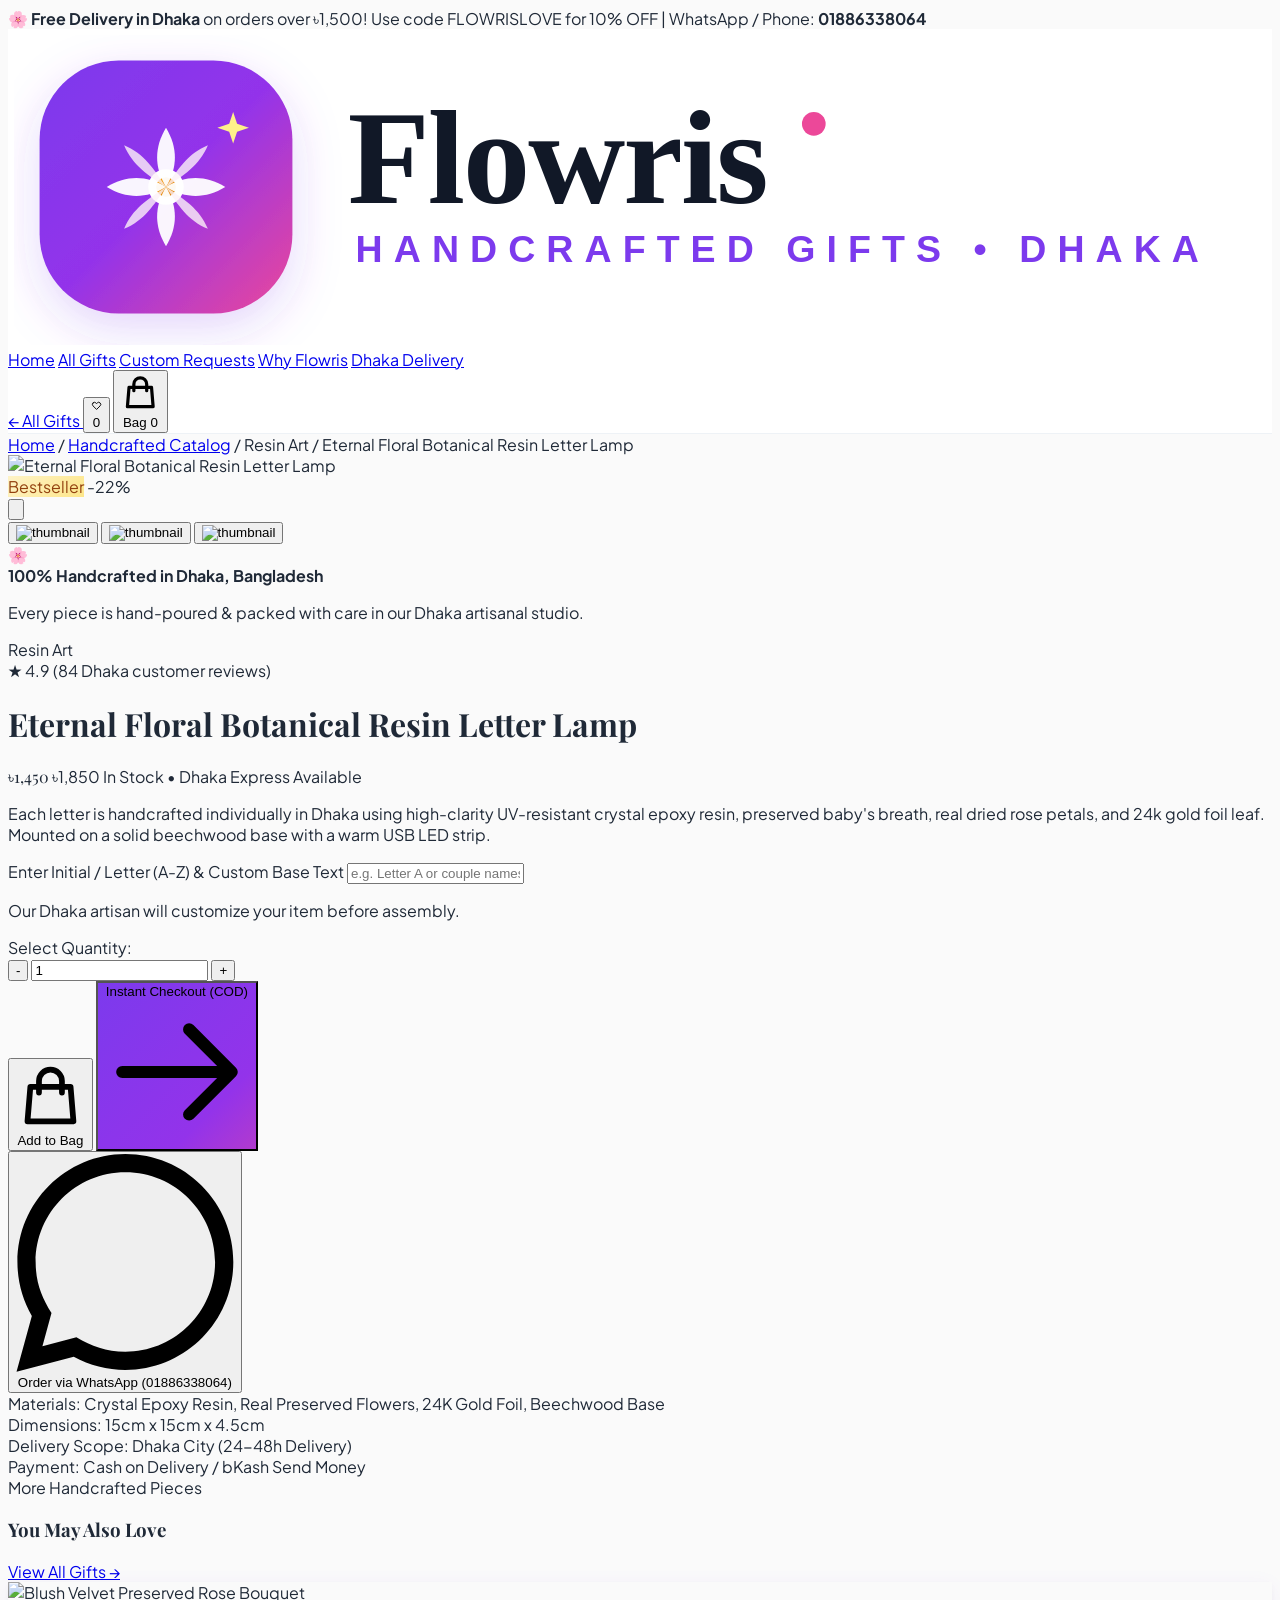
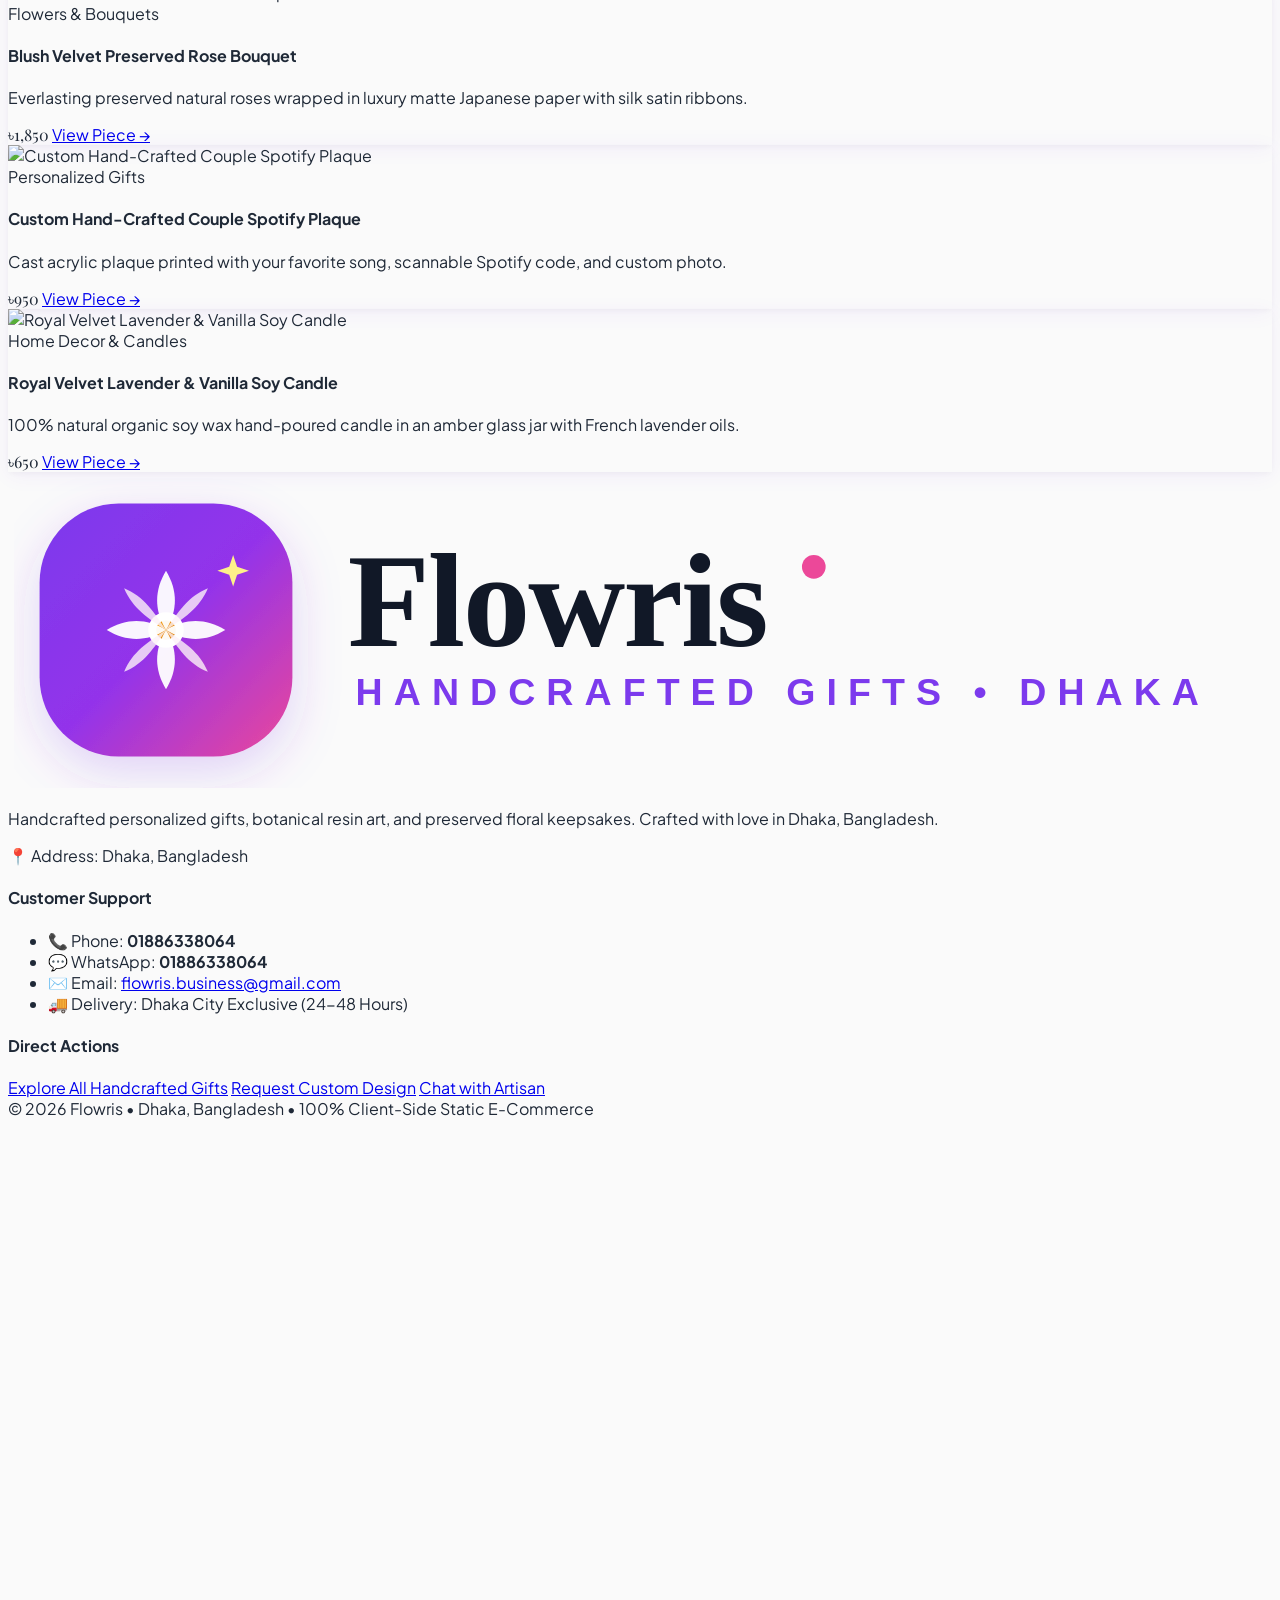
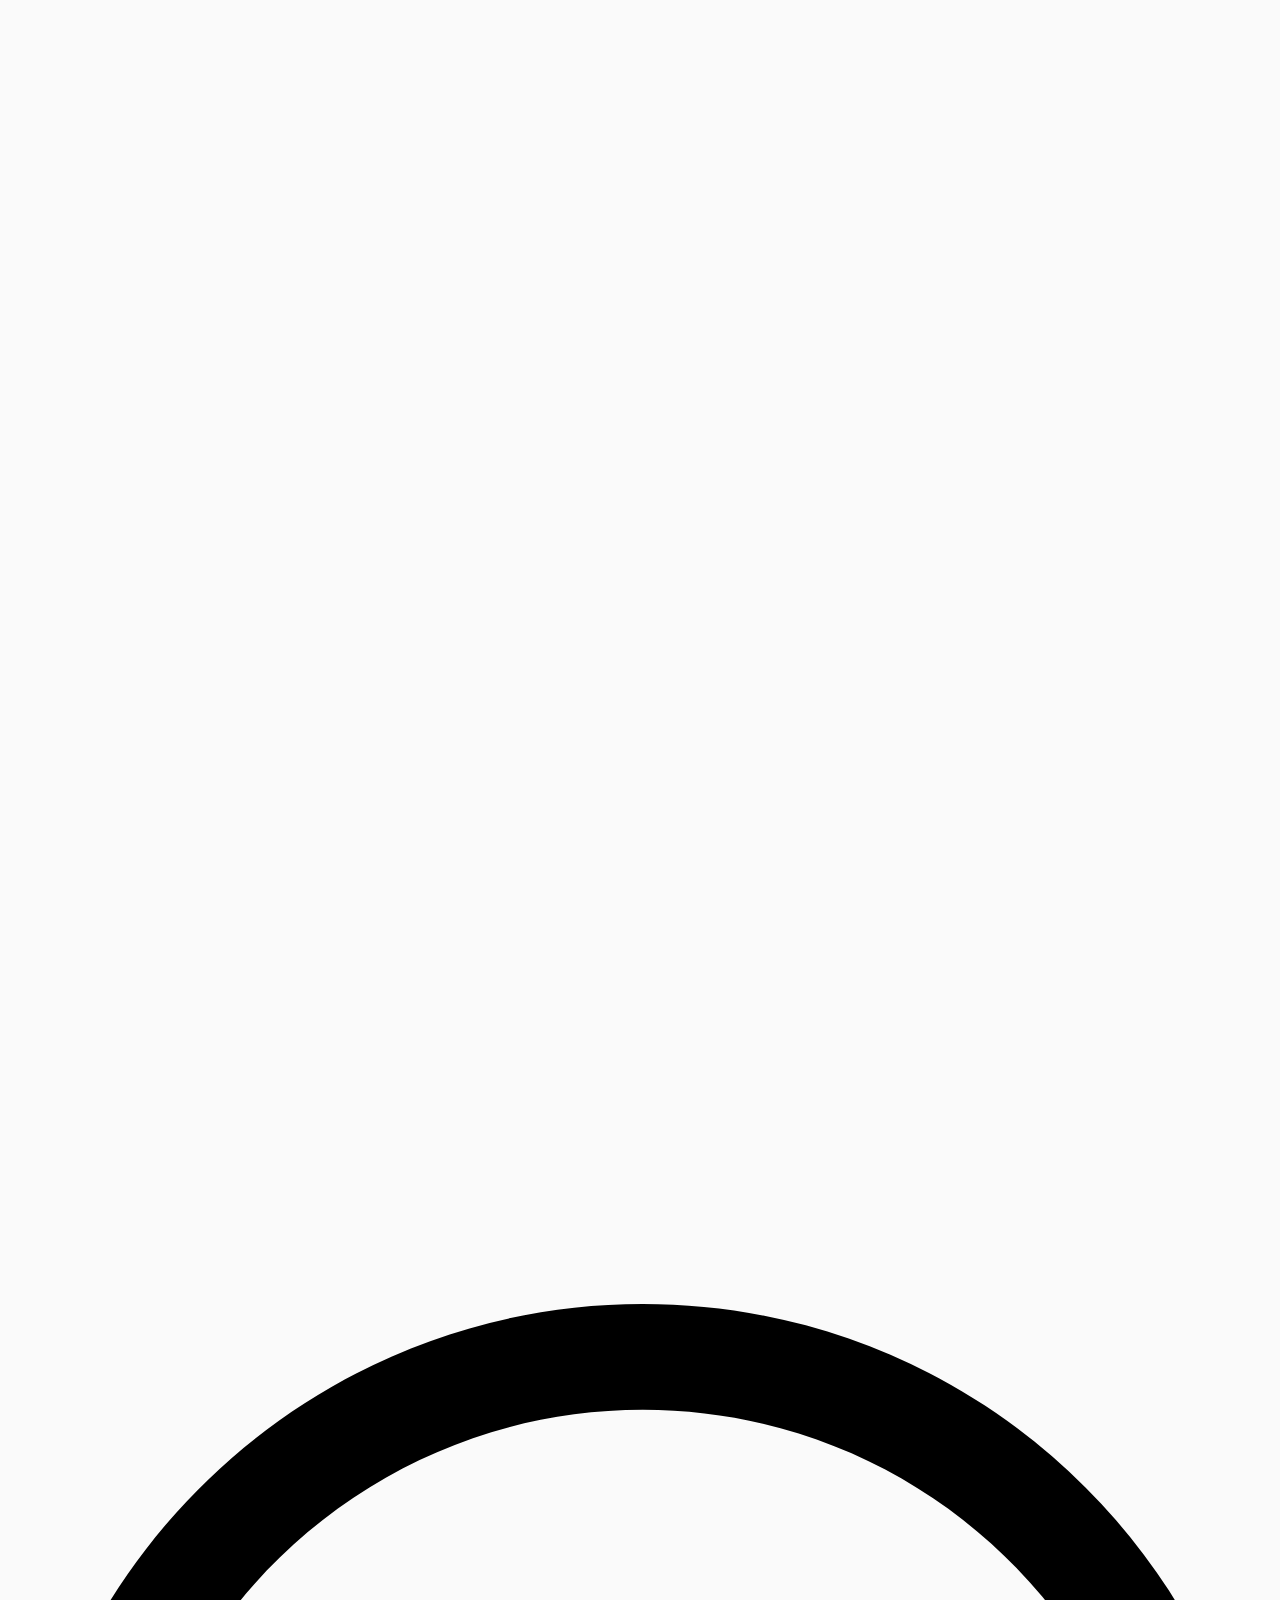
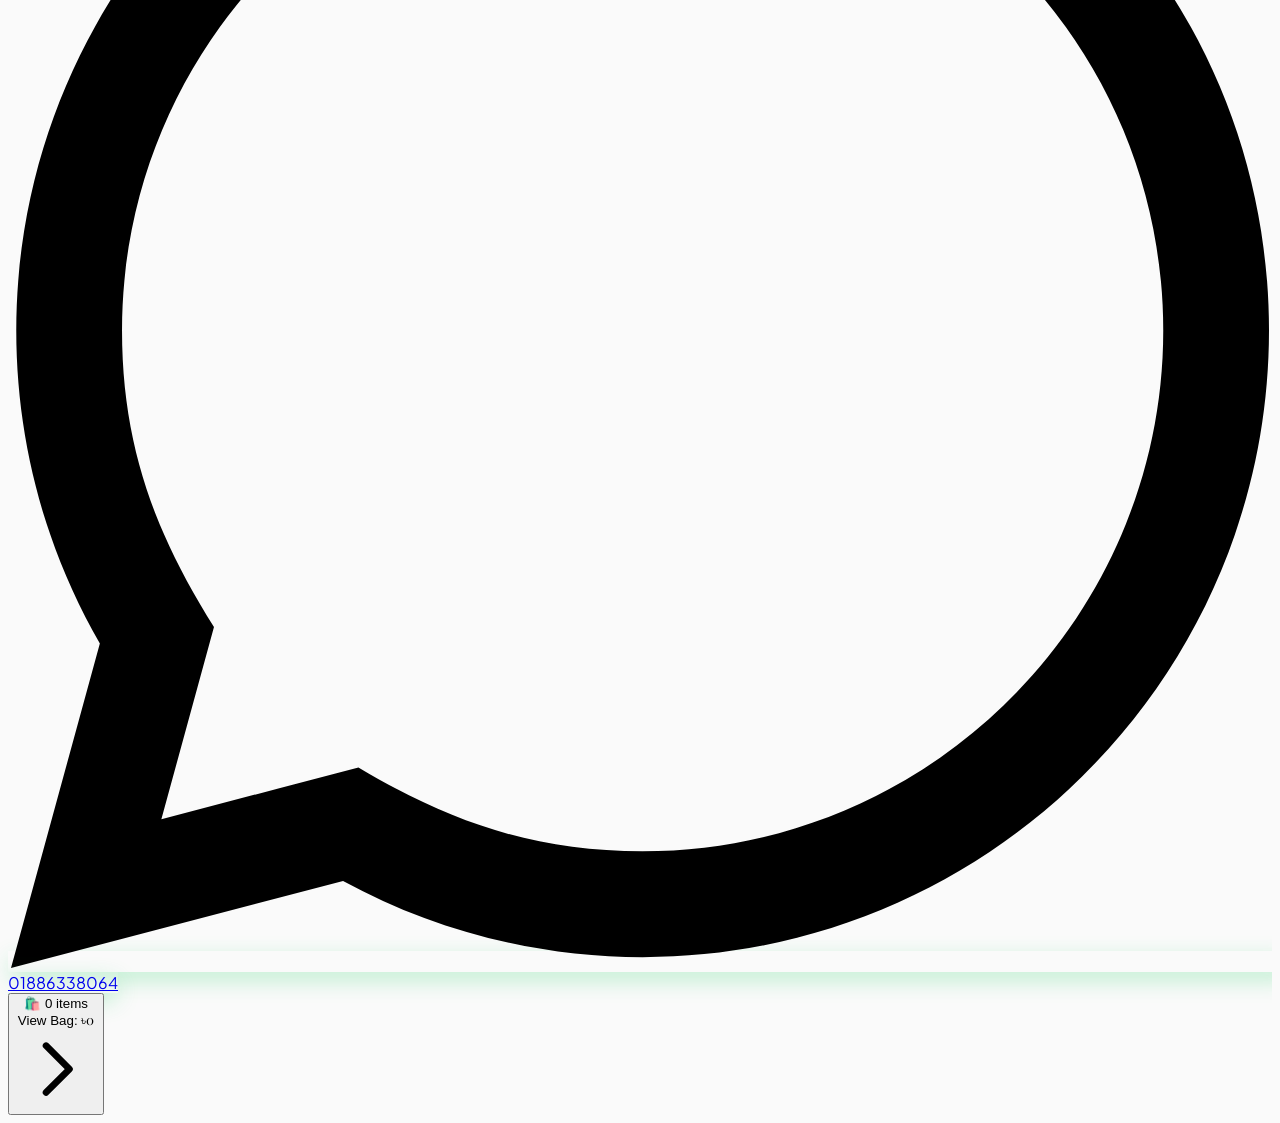
==== product.html @ 929517e8 "Update Flowris: Fix cart drawer, add dedicated product.html, add SVG logo, scope to Dhaka, update co" ====
<!DOCTYPE html>
<html lang="en">
<head>
  <meta charset="UTF-8" />
  <meta name="viewport" content="width=device-width, initial-scale=1.0" />
  <title id="meta-page-title">Handcrafted Gift | Flowris Dhaka</title>
  <meta name="description" id="meta-page-description" content="Shop premium handcrafted botanical resin art, preserved roses, and personalized gifts in Dhaka, Bangladesh." />
  
  <!-- Open Graph / Facebook Sharing Meta -->
  <meta property="og:type" content="product" />
  <meta property="og:title" id="og-title" content="Handcrafted Gift | Flowris Dhaka" />
  <meta property="og:description" id="og-description" content="Handmade with eternal love in Dhaka, Bangladesh. Fast 24-48h delivery." />
  <meta property="og:image" id="og-image" content="https://images.unsplash.com/photo-1513519245088-0e12902e5a38?auto=format&fit=crop&w=1200&q=80" />
  <meta name="theme-color" content="#7C3AED" />

  <!-- Favicon -->
  <link rel="icon" type="image/svg+xml" href="images/flowris-icon.svg" />

  <!-- Google Fonts -->
  <link rel="preconnect" href="https://fonts.googleapis.com">
  <link rel="preconnect" href="https://fonts.gstatic.com" crossorigin>
  <link href="https://fonts.googleapis.com/css2?family=Playfair+Display:ital,wght@0,500;0,600;0,700;1,400;1,600&family=Plus+Jakarta+Sans:wght@300;400;500;600;700;800&family=Inter:wght@400;500;600;700&display=swap" rel="stylesheet">

  <!-- Tailwind CSS CDN -->
  <script src="https://cdn.tailwindcss.com"></script>
  <script>
    tailwind.config = {
      darkMode: 'class',
      theme: {
        extend: {
          colors: {
            brand: {
              50: '#F5F3FF',
              100: '#EDE9FE',
              200: '#DDD6FE',
              300: '#C4B5FD',
              400: '#A78BFA',
              500: '#8B5CF6',
              600: '#7C3AED',
              700: '#6D28D9',
              800: '#5B21B6',
              900: '#4C1D95',
            },
            rosebud: {
              50: '#FDF2F8',
              100: '#FCE7F3',
              200: '#FBCFE8',
              300: '#F9A8D4',
              400: '#F472B6',
              500: '#EC4899',
              600: '#DB2777',
              700: '#BE185D',
            }
          },
          fontFamily: {
            sans: ['"Plus Jakarta Sans"', 'Inter', 'sans-serif'],
            serif: ['"Playfair Display"', 'Georgia', 'serif'],
          }
        }
      }
    }
  </script>

  <!-- Custom CSS -->
  <link rel="stylesheet" href="css/styles.css" />
</head>
<body class="bg-[#FAFAFA] text-gray-800 antialiased selection:bg-purple-100 selection:text-purple-900">

  <!-- ==========================================
       TOP ANNOUNCEMENT BAR
  =========================================== -->
  <aside aria-label="Announcement" class="bg-gradient-to-r from-purple-950 via-brand-700 to-rosebud-600 text-white text-[11px] sm:text-xs py-2 px-4 text-center font-medium tracking-wide flex items-center justify-center gap-2 relative z-50">
    <span class="inline-block animate-soft-pulse">🌸</span>
    <span>
      <strong>Free Delivery in Dhaka</strong> on orders over ৳1,500! Use code <span class="bg-white/20 px-2 py-0.5 rounded font-mono font-bold">FLOWRISLOVE</span> for 10% OFF
    </span>
    <span class="hidden sm:inline text-purple-200">|</span>
    <span class="hidden sm:inline text-purple-100">
      WhatsApp / Phone: <strong>01886338064</strong>
    </span>
  </aside>

  <!-- ==========================================
       STICKY NAVIGATION HEADER
  =========================================== -->
  <header class="sticky top-0 z-40 glass-nav transition-all duration-300">
    <div class="max-w-7xl mx-auto px-4 sm:px-6 lg:px-8">
      <div class="flex items-center justify-between h-20">
        
        <!-- Logo -->
        <a href="index.html" class="flex items-center gap-3 group focus-visible:ring-2 focus-visible:ring-purple-600 rounded-2xl p-1">
          <img src="images/flowris-logo.svg" alt="Flowris Logo" class="h-10 sm:h-12 w-auto object-contain transition-transform group-hover:scale-102" />
        </a>

        <!-- Navigation Links -->
        <nav class="hidden md:flex items-center gap-8 text-sm font-medium text-gray-600">
          <a href="index.html" class="hover:text-purple-600 transition-colors focus-visible:ring-2 focus-visible:ring-purple-600 rounded-lg px-2 py-1">Home</a>
          <a href="index.html#shop" class="text-purple-700 font-semibold hover:text-purple-600 transition-colors focus-visible:ring-2 focus-visible:ring-purple-600 rounded-lg px-2 py-1">All Gifts</a>
          <a href="index.html#custom-order" class="hover:text-purple-600 transition-colors focus-visible:ring-2 focus-visible:ring-purple-600 rounded-lg px-2 py-1">Custom Requests</a>
          <a href="index.html#why-us" class="hover:text-purple-600 transition-colors focus-visible:ring-2 focus-visible:ring-purple-600 rounded-lg px-2 py-1">Why Flowris</a>
          <a href="index.html#faq" class="hover:text-purple-600 transition-colors focus-visible:ring-2 focus-visible:ring-purple-600 rounded-lg px-2 py-1">Dhaka Delivery</a>
        </nav>

        <!-- Right Action Icons -->
        <div class="flex items-center gap-2 sm:gap-3">
          
          <!-- Back to Storefront Link -->
          <a 
            href="index.html#shop" 
            class="hidden sm:inline-flex items-center gap-1.5 text-xs font-semibold text-purple-700 bg-purple-50 hover:bg-purple-100 px-3.5 py-2 rounded-full transition-all focus-visible:ring-2 focus-visible:ring-purple-600"
          >
            <span>← All Gifts</span>
          </a>

          <!-- Wishlist Trigger -->
          <button 
            type="button" 
            onclick="openWishlistDrawer()"
            class="relative p-2.5 rounded-full text-gray-500 hover:text-rosebud-600 hover:bg-pink-50 transition-colors focus-visible:ring-2 focus-visible:ring-pink-500"
            title="View Wishlist"
            aria-label="View Wishlist"
          >
            <svg class="w-5 h-5" fill="none" viewBox="0 0 24 24" stroke="currentColor" stroke-width="2">
              <path stroke-linecap="round" stroke-linejoin="round" d="M4.318 6.318a4.5 4.5 0 000 6.364L12 20.364l7.682-7.682a4.5 4.5 0 00-6.364-6.364L12 7.636l-1.318-1.318a4.5 4.5 0 00-6.364 0z" />
            </svg>
            <span class="wishlist-badge-count hidden absolute top-0.5 right-0.5 w-4 h-4 rounded-full bg-rosebud-500 text-white text-[10px] font-bold flex items-center justify-center shadow">
              0
            </span>
          </button>

          <!-- Shopping Cart Trigger -->
          <button 
            type="button" 
            onclick="openCartDrawer()"
            class="relative flex items-center gap-2 px-3.5 py-2 rounded-full bg-purple-600 hover:bg-purple-700 text-white font-semibold text-xs transition-all shadow-md active:scale-95 focus-visible:ring-2 focus-visible:ring-purple-600"
            aria-label="View Shopping Bag"
          >
            <svg class="w-4 h-4 text-white" fill="none" viewBox="0 0 24 24" stroke="currentColor" stroke-width="2">
              <path stroke-linecap="round" stroke-linejoin="round" d="M16 11V7a4 4 0 00-8 0v4M5 9h14l1 12H4L5 9z" />
            </svg>
            <span>Bag</span>
            <span class="cart-badge-count hidden px-1.5 py-0.2 rounded-full bg-white text-purple-900 text-[10px] font-bold">
              0
            </span>
          </button>

        </div>
      </div>
    </div>
  </header>

  <!-- ==========================================
       MAIN PRODUCT CONTENT
  =========================================== -->
  <main class="max-w-7xl mx-auto px-4 sm:px-6 lg:px-8 py-8 sm:py-12">
    
    <!-- Breadcrumb Bar -->
    <nav class="flex items-center gap-2 text-xs text-gray-500 mb-8 overflow-x-auto whitespace-nowrap pb-2">
      <a href="index.html" class="hover:text-purple-600 transition-colors">Home</a>
      <span>/</span>
      <a href="index.html#shop" class="hover:text-purple-600 transition-colors">Handcrafted Catalog</a>
      <span>/</span>
      <span id="breadcrumb-category" class="text-purple-700 font-medium">Category</span>
      <span>/</span>
      <span id="breadcrumb-title" class="text-gray-900 font-semibold truncate max-w-xs">Product</span>
    </nav>

    <!-- Product Showcase Grid (2 Columns) -->
    <div class="grid grid-cols-1 lg:grid-cols-12 gap-10 lg:gap-14 items-start">
      
      <!-- Left Column: Gallery -->
      <div class="lg:col-span-6 space-y-4">
        
        <!-- Main Large Image Container -->
        <div class="relative w-full pt-[96%] rounded-3xl overflow-hidden bg-white shadow-lg border border-purple-100 group">
          <img 
            id="product-page-main-img" 
            src="" 
            alt="Handcrafted Gift" 
            class="absolute inset-0 w-full h-full object-cover object-center transition-transform duration-500 group-hover:scale-104 cursor-zoom-in"
            onclick="window.open(this.src, '_blank')"
          />

          <!-- Badges -->
          <div class="absolute top-4 left-4 flex flex-col gap-2 z-10 pointer-events-none">
            <span id="product-page-badge" class="px-3 py-1 rounded-full text-xs font-bold tracking-wide shadow-sm badge-bestseller">
              Bestseller
            </span>
            <span id="product-page-discount" class="px-2.5 py-1 rounded-full text-[11px] font-bold bg-rose-500 text-white shadow-sm">
              22% OFF
            </span>
          </div>

          <!-- Wishlist Toggle -->
          <button 
            type="button" 
            id="product-page-wishlist-btn"
            class="absolute top-4 right-4 w-10 h-10 rounded-full bg-white/95 backdrop-blur-md shadow-md flex items-center justify-center text-gray-400 hover:text-rose-500 transition-all z-10 focus-visible:ring-2 focus-visible:ring-rose-500"
            title="Save to Wishlist"
          >
            <svg class="w-5 h-5 fill-none stroke-current" viewBox="0 0 24 24" stroke-width="2">
              <path stroke-linecap="round" stroke-linejoin="round" d="M4.318 6.318a4.5 4.5 0 000 6.364L12 20.364l7.682-7.682a4.5 4.5 0 00-6.364-6.364L12 7.636l-1.318-1.318a4.5 4.5 0 00-6.364 0z" />
            </svg>
          </button>
        </div>

        <!-- Thumbnails Row -->
        <div id="product-page-thumbnails" class="flex gap-3 justify-center sm:justify-start overflow-x-auto pb-2"></div>

        <!-- Dhaka Studio Guarantee Tagline -->
        <div class="bg-purple-50/70 rounded-2xl p-4 border border-purple-100 flex items-center gap-3 text-xs text-purple-900">
          <span class="text-xl">🌸</span>
          <div>
            <strong>100% Handcrafted in Dhaka, Bangladesh</strong>
            <p class="text-gray-500 text-[11px] mt-0.5">Every piece is hand-poured & packed with care in our Dhaka artisanal studio.</p>
          </div>
        </div>

      </div>

      <!-- Right Column: Product Details & Actions -->
      <div class="lg:col-span-6 flex flex-col justify-between">
        
        <div>
          <!-- Category & Rating -->
          <div class="flex items-center justify-between mb-2">
            <span id="product-page-category" class="text-xs uppercase font-bold tracking-widest text-purple-600">
              Resin Art
            </span>
            <div class="flex items-center gap-1.5 text-xs text-amber-500 font-semibold">
              <span>★</span>
              <span id="product-page-rating">4.9</span>
              <span id="product-page-review-count" class="text-gray-400 font-normal">(84 Dhaka customer reviews)</span>
            </div>
          </div>

          <!-- Product Title -->
          <h1 id="product-page-title" class="text-2xl sm:text-3xl lg:text-4xl font-serif font-bold text-gray-900 mb-3 leading-tight">
            Eternal Floral Botanical Resin Letter Lamp
          </h1>

          <!-- Price Row -->
          <div class="flex items-baseline gap-3 mb-5 pb-5 border-b border-purple-100">
            <span id="product-page-price" class="text-3xl sm:text-4xl font-bold font-serif text-purple-700">
              ৳1,450
            </span>
            <span id="product-page-original-price" class="text-base text-gray-400 line-through">
              ৳1,850
            </span>
            <span class="ml-2 text-xs text-emerald-600 font-semibold bg-emerald-50 border border-emerald-200 px-2.5 py-1 rounded-full">
              In Stock • Dhaka Express Available
            </span>
          </div>

          <!-- Description -->
          <div class="prose prose-sm text-gray-600 mb-6 leading-relaxed">
            <p id="product-page-description"></p>
          </div>

          <!-- Customization Input Box (For Personalized Gifts) -->
          <div id="product-page-custom-box" class="bg-purple-50/60 p-4 sm:p-5 rounded-2xl border border-purple-200 mb-6 hidden">
            <label id="product-page-custom-label" class="block text-xs font-bold text-purple-950 mb-1.5">
              Personalization Note / Custom Name:
            </label>
            <input 
              type="text" 
              id="product-page-custom-input" 
              placeholder="e.g. Letter A or couple names Sarah & Rayan"
              class="w-full px-3.5 py-2.5 rounded-xl border border-purple-200 bg-white focus:outline-none focus:ring-2 focus:ring-purple-600 text-xs sm:text-sm"
            />
            <p class="text-[11px] text-gray-500 mt-1.5">
              Our Dhaka artisan will customize your item before assembly.
            </p>
          </div>

          <!-- Quantity Selector & Action Buttons -->
          <div class="space-y-3.5 mb-8">
            
            <div class="flex items-center gap-4">
              <span class="text-xs font-semibold text-gray-700">Select Quantity:</span>
              <div class="inline-flex items-center rounded-xl border border-purple-200 bg-white">
                <button 
                  type="button" 
                  id="qty-minus" 
                  class="w-9 h-9 flex items-center justify-center text-gray-600 hover:text-purple-700 font-bold focus-visible:ring-1 focus-visible:ring-purple-600"
                >-</button>
                <input 
                  type="number" 
                  id="product-page-qty" 
                  value="1" 
                  min="1" 
                  readonly 
                  class="w-10 text-center text-xs sm:text-sm font-bold text-gray-900 bg-transparent focus:outline-none"
                />
                <button 
                  type="button" 
                  id="qty-plus" 
                  class="w-9 h-9 flex items-center justify-center text-gray-600 hover:text-purple-700 font-bold focus-visible:ring-1 focus-visible:ring-purple-600"
                >+</button>
              </div>
            </div>

            <!-- Primary CTAs -->
            <div class="grid grid-cols-1 sm:grid-cols-2 gap-3">
              <!-- Add to Bag -->
              <button 
                type="button" 
                id="btn-add-to-bag"
                class="w-full py-4 bg-purple-600 hover:bg-purple-700 text-white font-semibold rounded-2xl shadow-lg transition-all flex items-center justify-center gap-2 text-sm focus-visible:ring-2 focus-visible:ring-purple-600 active:scale-98"
              >
                <svg class="w-4 h-4" fill="none" viewBox="0 0 24 24" stroke="currentColor"><path stroke-linecap="round" stroke-linejoin="round" stroke-width="2" d="M16 11V7a4 4 0 00-8 0v4M5 9h14l1 12H4L5 9z"/></svg>
                <span>Add to Bag</span>
              </button>

              <!-- Instant Checkout -->
              <button 
                type="button" 
                id="btn-instant-checkout"
                class="w-full py-4 gradient-btn text-white font-semibold rounded-2xl shadow-lg transition-all flex items-center justify-center gap-2 text-sm focus-visible:ring-2 focus-visible:ring-purple-600 active:scale-98"
              >
                <span>Instant Checkout (COD)</span>
                <svg class="w-4 h-4" fill="none" viewBox="0 0 24 24" stroke="currentColor"><path stroke-linecap="round" stroke-linejoin="round" stroke-width="2" d="M14 5l7 7m0 0l-7 7m7-7H3"/></svg>
              </button>
            </div>

            <!-- WhatsApp Direct Order Button -->
            <button 
              type="button" 
              id="btn-order-whatsapp"
              class="w-full py-3.5 bg-[#25D366] hover:bg-[#20ba5a] text-white font-semibold rounded-2xl shadow-md transition-all flex items-center justify-center gap-2 text-xs sm:text-sm focus-visible:ring-2 focus-visible:ring-emerald-500"
            >
              <svg class="w-5 h-5 fill-current" viewBox="0 0 24 24">
                <path d="M.057 24l1.687-6.163c-1.041-1.804-1.588-3.849-1.587-5.946.003-6.556 5.338-11.891 11.893-11.891 3.181.001 6.167 1.24 8.413 3.488 2.245 2.248 3.481 5.236 3.48 8.414-.003 6.557-5.338 11.892-11.893 11.892-1.99-.001-3.951-.5-5.688-1.448l-6.305 1.654zm6.597-3.807c1.676.995 3.276 1.591 5.392 1.592 5.448 0 9.886-4.434 9.889-9.885.002-5.462-4.415-9.89-9.881-9.892-5.452 0-9.887 4.434-9.889 9.884-.001 2.225.651 3.891 1.746 5.634l-.999 3.648 3.742-.981z"/>
              </svg>
              <span>Order via WhatsApp (01886338064)</span>
            </button>

          </div>

          <!-- Product Specs Accordion -->
          <div class="border-t border-purple-100 pt-5 space-y-3">
            
            <div class="p-4 bg-white rounded-2xl border border-purple-100 space-y-1.5 text-xs">
              <div class="flex justify-between py-1 border-b border-purple-50">
                <span class="text-gray-500">Materials:</span>
                <span id="product-page-materials" class="font-medium text-gray-800 text-right"></span>
              </div>
              <div class="flex justify-between py-1 border-b border-purple-50">
                <span class="text-gray-500">Dimensions:</span>
                <span id="product-page-dimensions" class="font-medium text-gray-800 text-right"></span>
              </div>
              <div class="flex justify-between py-1 border-b border-purple-50">
                <span class="text-gray-500">Delivery Scope:</span>
                <span class="font-medium text-purple-700">Dhaka City (24-48h Delivery)</span>
              </div>
              <div class="flex justify-between py-1">
                <span class="text-gray-500">Payment:</span>
                <span class="font-medium text-gray-800">Cash on Delivery / bKash Send Money</span>
              </div>
            </div>

          </div>

        </div>

      </div>

    </div>

    <!-- Related Gifts Section -->
    <div class="mt-20 pt-12 border-t border-purple-100">
      <div class="flex items-center justify-between mb-8">
        <div>
          <span class="text-xs font-bold uppercase tracking-widest text-purple-600">More Handcrafted Pieces</span>
          <h3 class="text-2xl sm:text-3xl font-serif font-bold text-gray-900 mt-1">You May Also Love</h3>
        </div>
        <a href="index.html#shop" class="text-xs sm:text-sm font-semibold text-purple-700 hover:text-purple-900">
          View All Gifts →
        </a>
      </div>

      <div id="related-products-grid" class="grid grid-cols-1 sm:grid-cols-2 md:grid-cols-3 gap-6"></div>
    </div>

  </main>

  <!-- ==========================================
       FOOTER
  =========================================== -->
  <footer class="bg-gray-950 text-gray-300 pt-16 pb-12 border-t border-gray-800 mt-20">
    <div class="max-w-7xl mx-auto px-4 sm:px-6 lg:px-8">
      <div class="grid grid-cols-1 md:grid-cols-3 gap-10 pb-12 border-b border-gray-800">
        
        <div>
          <img src="images/flowris-logo.svg" alt="Flowris" class="h-10 w-auto mb-4 invert" />
          <p class="text-xs text-gray-400 leading-relaxed max-w-sm mb-4">
            Handcrafted personalized gifts, botanical resin art, and preserved floral keepsakes. Crafted with love in Dhaka, Bangladesh.
          </p>
          <p class="text-xs text-purple-300">
            📍 Address: Dhaka, Bangladesh
          </p>
        </div>

        <div>
          <h4 class="text-white font-semibold text-sm mb-3">Customer Support</h4>
          <ul class="space-y-2 text-xs text-gray-400">
            <li>📞 Phone: <strong class="text-white">01886338064</strong></li>
            <li>💬 WhatsApp: <strong class="text-emerald-400">01886338064</strong></li>
            <li>✉️ Email: <a href="mailto:flowris.business@gmail.com" class="text-purple-400 hover:underline">flowris.business@gmail.com</a></li>
            <li>🚚 Delivery: Dhaka City Exclusive (24-48 Hours)</li>
          </ul>
        </div>

        <div>
          <h4 class="text-white font-semibold text-sm mb-3">Direct Actions</h4>
          <div class="space-y-2">
            <a href="index.html#shop" class="block text-xs text-purple-400 hover:text-purple-300">Explore All Handcrafted Gifts</a>
            <a href="index.html#custom-order" class="block text-xs text-purple-400 hover:text-purple-300">Request Custom Design</a>
            <a href="https://wa.me/8801886338064" target="_blank" rel="noopener" class="inline-flex items-center gap-1.5 px-3 py-1.5 bg-emerald-600 text-white rounded-lg text-xs font-semibold hover:bg-emerald-500 transition-colors mt-2">
              <span>Chat with Artisan</span>
            </a>
          </div>
        </div>

      </div>

      <div class="pt-6 text-center text-xs text-gray-500">
        © 2026 Flowris • Dhaka, Bangladesh • 100% Client-Side Static E-Commerce
      </div>
    </div>
  </footer>

  <!-- ==========================================
       SLIDE-OVER CART DRAWER
  =========================================== -->
  <div id="cart-drawer" class="drawer-backdrop fixed inset-0 z-50 bg-black/50 backdrop-blur-sm" onclick="closeCartDrawer()">
    <div class="drawer-panel fixed inset-y-0 right-0 w-full max-w-md bg-white shadow-2xl flex flex-col justify-between" onclick="event.stopPropagation()">
      <div class="p-5 border-b border-purple-100 flex items-center justify-between bg-purple-50/40">
        <div class="flex items-center gap-2">
          <span class="text-lg">🛍️</span>
          <h4 class="font-bold text-gray-900 text-base font-serif">Shopping Bag</h4>
          <span class="cart-badge-count hidden px-2 py-0.5 rounded-full bg-purple-600 text-white text-[11px] font-bold">0</span>
        </div>
        <button onclick="closeCartDrawer()" class="p-1 rounded-lg text-gray-400 hover:text-gray-700 hover:bg-white transition-colors">
          <svg class="w-6 h-6" fill="none" viewBox="0 0 24 24" stroke="currentColor"><path stroke-linecap="round" stroke-linejoin="round" stroke-width="2" d="M6 18L18 6M6 6l12 12"/></svg>
        </button>
      </div>

      <div class="px-5 py-3 bg-purple-100/50 border-b border-purple-100 text-xs">
        <p id="free-shipping-msg" class="text-purple-900 text-center font-medium mb-1.5 leading-snug">
          Add ৳1,500 for FREE Delivery in Dhaka
        </p>
        <div class="w-full bg-purple-200/80 rounded-full h-1.5 overflow-hidden">
          <div id="free-shipping-progress" class="bg-gradient-to-r from-purple-600 to-pink-500 h-1.5 rounded-full transition-all duration-500" style="width: 0%"></div>
        </div>
      </div>

      <div class="flex-1 overflow-y-auto p-5">
        <div id="cart-empty-state" class="py-16 text-center">
          <div class="w-16 h-16 rounded-full bg-purple-50 text-purple-600 flex items-center justify-center text-3xl mx-auto mb-3">🛒</div>
          <h5 class="text-base font-bold text-gray-800 mb-1">Your bag is empty</h5>
          <p class="text-xs text-gray-500 max-w-xs mx-auto mb-5">Add a gift to start shopping.</p>
          <button onclick="closeCartDrawer(); location.href='index.html#shop';" class="px-5 py-2.5 bg-purple-600 text-white rounded-full text-xs font-semibold shadow hover:bg-purple-700 transition-all">
            Explore Gifts
          </button>
        </div>
        <div id="cart-items-container" class="space-y-1"></div>
      </div>

      <div id="cart-footer-section" class="p-5 border-t border-purple-100 bg-gray-50/60 hidden">
        <div class="flex gap-2 mb-4">
          <input type="text" id="promo-code-input" placeholder="Coupon (e.g. FLOWRISLOVE)" class="flex-1 px-3 py-2 rounded-xl border border-purple-200 text-xs uppercase font-medium focus:outline-none focus:ring-2 focus:ring-purple-500 bg-white" />
          <button type="button" onclick="applyPromoCode()" class="px-4 py-2 bg-purple-600 hover:bg-purple-700 text-white text-xs font-semibold rounded-xl shadow-sm transition-all">Apply</button>
        </div>
        <div class="space-y-1.5 text-xs text-gray-600 pb-3 border-b border-purple-100">
          <div class="flex justify-between">
            <span>Subtotal</span>
            <span id="cart-subtotal" class="font-semibold text-gray-900 font-serif">৳0</span>
          </div>
          <div id="cart-discount-row" class="flex justify-between text-emerald-600 hidden">
            <span>Coupon Discount <small id="cart-applied-promo-tag"></small></span>
            <span id="cart-discount-amount" class="font-semibold font-serif">-৳0</span>
          </div>
          <div class="flex justify-between text-gray-500 text-[11px]">
            <span>Dhaka Shipping</span>
            <span>Calculated at checkout</span>
          </div>
        </div>
        <div class="flex justify-between items-baseline pt-3 mb-4">
          <span class="text-sm font-bold text-gray-900">Total</span>
          <span id="cart-total" class="text-xl font-bold font-serif text-purple-700">৳0</span>
        </div>
        <div class="space-y-2">
          <button type="button" onclick="openCheckoutModal()" class="w-full py-3.5 gradient-btn text-white rounded-xl font-semibold text-sm shadow-md transition-all flex items-center justify-center gap-2">
            <span>Proceed to Checkout</span>
            <svg class="w-4 h-4" fill="none" viewBox="0 0 24 24" stroke="currentColor"><path stroke-linecap="round" stroke-linejoin="round" stroke-width="2" d="M14 5l7 7m0 0l-7 7m7-7H3"/></svg>
          </button>
          <button type="button" onclick="checkoutDirectViaWhatsApp()" class="w-full py-2.5 bg-emerald-50 hover:bg-emerald-100 text-emerald-800 rounded-xl font-medium text-xs transition-all flex items-center justify-center gap-1.5">
            <span>💬 Quick Order via WhatsApp</span>
          </button>
        </div>
      </div>
    </div>
  </div>

  <!-- ==========================================
       SLIDE-OVER WISHLIST DRAWER
  =========================================== -->
  <div id="wishlist-drawer" class="drawer-backdrop fixed inset-0 z-50 bg-black/50 backdrop-blur-sm" onclick="closeWishlistDrawer()">
    <div class="drawer-panel fixed inset-y-0 right-0 w-full max-w-md bg-white shadow-2xl flex flex-col justify-between" onclick="event.stopPropagation()">
      <div class="p-5 border-b border-pink-100 flex items-center justify-between bg-pink-50/40">
        <div class="flex items-center gap-2">
          <span class="text-lg">❤️</span>
          <h4 class="font-bold text-gray-900 text-base font-serif">Saved Wishlist</h4>
          <span class="wishlist-badge-count hidden px-2 py-0.5 rounded-full bg-pink-600 text-white text-[11px] font-bold">0</span>
        </div>
        <button onclick="closeWishlistDrawer()" class="p-1 rounded-lg text-gray-400 hover:text-gray-700 hover:bg-white transition-colors">
          <svg class="w-6 h-6" fill="none" viewBox="0 0 24 24" stroke="currentColor"><path stroke-linecap="round" stroke-linejoin="round" stroke-width="2" d="M6 18L18 6M6 6l12 12"/></svg>
        </button>
      </div>
      <div class="flex-1 overflow-y-auto p-5">
        <div id="wishlist-empty-state" class="py-16 text-center">
          <div class="w-16 h-16 rounded-full bg-pink-50 text-pink-500 flex items-center justify-center text-3xl mx-auto mb-3">❤️</div>
          <h5 class="text-base font-bold text-gray-800 mb-1">Your wishlist is empty</h5>
          <p class="text-xs text-gray-500 max-w-xs mx-auto mb-5">Save your favorite gifts here.</p>
        </div>
        <div id="wishlist-items-container" class="space-y-1"></div>
      </div>
    </div>
  </div>

  <!-- ==========================================
       CHECKOUT MODAL (DHAKA ONLY)
  =========================================== -->
  <div id="checkout-modal" class="modal-overlay fixed inset-0 z-50 bg-black/60 backdrop-blur-sm flex items-center justify-center p-4 sm:p-6 overflow-y-auto" onclick="closeCheckoutModal()">
    <div id="checkout-modal-content" class="modal-container bg-white rounded-3xl max-w-2xl w-full shadow-2xl overflow-hidden relative my-auto" onclick="event.stopPropagation()">
      <div class="p-5 sm:p-6 border-b border-purple-100 flex items-center justify-between bg-purple-50/50">
        <div>
          <span class="text-xs uppercase font-bold tracking-wider text-purple-600">Safe Checkout • Dhaka Delivery</span>
          <h3 class="text-xl font-bold font-serif text-gray-900">Complete Your Order</h3>
        </div>
        <button onclick="closeCheckoutModal()" class="p-1 rounded-lg text-gray-400 hover:text-gray-700 hover:bg-white transition-colors">
          <svg class="w-6 h-6" fill="none" viewBox="0 0 24 24" stroke="currentColor"><path stroke-linecap="round" stroke-linejoin="round" stroke-width="2" d="M6 18L18 6M6 6l12 12"/></svg>
        </button>
      </div>

      <form id="checkout-form" class="p-5 sm:p-6 space-y-5 max-h-[80vh] overflow-y-auto">
        <div>
          <h4 class="text-xs font-bold uppercase tracking-wider text-gray-500 mb-3 flex items-center gap-1.5">
            <span class="w-5 h-5 rounded-full bg-purple-600 text-white text-[10px] flex items-center justify-center">1</span>
            Recipient & Dhaka Delivery Address
          </h4>
          <div class="space-y-3">
            <div class="grid grid-cols-1 sm:grid-cols-2 gap-3">
              <div>
                <label class="block text-xs font-semibold text-gray-700 mb-1">Your Full Name *</label>
                <input type="text" id="cust-name" required placeholder="e.g. Farhana Ahmed" class="w-full px-3.5 py-2.5 rounded-xl border border-purple-200 focus:outline-none focus:ring-2 focus:ring-purple-500 text-xs sm:text-sm" />
              </div>
              <div>
                <label class="block text-xs font-semibold text-gray-700 mb-1">Phone Number (Required) *</label>
                <input type="tel" id="cust-phone" required placeholder="018XXXXXXXX" class="w-full px-3.5 py-2.5 rounded-xl border border-purple-200 focus:outline-none focus:ring-2 focus:ring-purple-500 text-xs sm:text-sm" />
              </div>
            </div>

            <div>
              <label class="block text-xs font-semibold text-gray-700 mb-1">Dhaka Area *</label>
              <select id="cust-area" class="w-full px-3.5 py-2.5 rounded-xl border border-purple-200 focus:outline-none focus:ring-2 focus:ring-purple-500 text-xs sm:text-sm bg-white">
                <option value="Dhanmondi">Dhanmondi</option>
                <option value="Gulshan">Gulshan</option>
                <option value="Banani">Banani</option>
                <option value="Uttara">Uttara</option>
                <option value="Mirpur">Mirpur</option>
                <option value="Mohammadpur">Mohammadpur</option>
                <option value="Badda / Rampura">Badda / Rampura</option>
                <option value="Bashundhara R/A">Bashundhara R/A</option>
                <option value="Old Dhaka">Old Dhaka</option>
                <option value="Khilgaon / Malibagh">Khilgaon / Malibagh</option>
                <option value="Mohakhali / Tejgaon">Mohakhali / Tejgaon</option>
                <option value="Other Area (Dhaka)">Other Area in Dhaka</option>
              </select>
            </div>

            <!-- Dhaka Shipping Options -->
            <div>
              <label class="block text-xs font-semibold text-gray-700 mb-1.5">Delivery Speed *</label>
              <div class="grid grid-cols-2 gap-3">
                <label class="relative flex items-center p-3 rounded-xl border border-purple-200 bg-purple-50/30 cursor-pointer hover:bg-purple-50 transition-all">
                  <input type="radio" name="shipping-speed" value="standard" checked onchange="setShippingMethod('standard')" class="text-purple-600 focus:ring-purple-500" />
                  <span class="ml-2.5 text-xs font-semibold text-gray-800">
                    Standard (24-48h)
                    <span class="block text-[10px] text-purple-600 font-normal">৳80 (Free over ৳1,500)</span>
                  </span>
                </label>
                <label class="relative flex items-center p-3 rounded-xl border border-purple-200 bg-purple-50/30 cursor-pointer hover:bg-purple-50 transition-all">
                  <input type="radio" name="shipping-speed" value="express" onchange="setShippingMethod('express')" class="text-purple-600 focus:ring-purple-500" />
                  <span class="ml-2.5 text-xs font-semibold text-gray-800">
                    Express Same Day
                    <span class="block text-[10px] text-purple-600 font-normal">৳130 Priority</span>
                  </span>
                </label>
              </div>
            </div>

            <div>
              <label class="block text-xs font-semibold text-gray-700 mb-1">Detailed Street Address *</label>
              <textarea id="cust-address" rows="2" required placeholder="House #, Road #, Sector/Block" class="w-full px-3.5 py-2.5 rounded-xl border border-purple-200 focus:outline-none focus:ring-2 focus:ring-purple-500 text-xs sm:text-sm resize-none"></textarea>
            </div>

            <div>
              <label class="block text-xs font-semibold text-gray-700 mb-1">Handwritten Gift Card Message (Optional)</label>
              <textarea id="cust-notes" rows="2" placeholder="Write a note to be placed inside the gift box..." class="w-full px-3.5 py-2.5 rounded-xl border border-purple-200 focus:outline-none focus:ring-2 focus:ring-purple-500 text-xs sm:text-sm resize-none"></textarea>
            </div>
          </div>
        </div>

        <div class="pt-4 border-t border-purple-100">
          <h4 class="text-xs font-bold uppercase tracking-wider text-gray-500 mb-3 flex items-center gap-1.5">
            <span class="w-5 h-5 rounded-full bg-purple-600 text-white text-[10px] flex items-center justify-center">2</span>
            Payment Method
          </h4>
          <div class="grid grid-cols-2 gap-3 mb-3">
            <label class="flex items-center p-3 rounded-xl border border-purple-200 bg-white cursor-pointer hover:bg-purple-50 transition-all">
              <input type="radio" name="payment-method" value="cod" checked onchange="setPaymentMethod('cod')" class="text-purple-600 focus:ring-purple-500" />
              <span class="ml-2.5 text-xs font-semibold text-gray-800">
                Cash on Delivery
                <span class="block text-[10px] text-gray-500 font-normal">Pay in Dhaka</span>
              </span>
            </label>
            <label class="flex items-center p-3 rounded-xl border border-purple-200 bg-white cursor-pointer hover:bg-purple-50 transition-all">
              <input type="radio" name="payment-method" value="bkash" onchange="setPaymentMethod('bkash')" class="text-purple-600 focus:ring-purple-500" />
              <span class="ml-2.5 text-xs font-semibold text-gray-800">
                bKash / Nagad
                <span class="block text-[10px] text-purple-600 font-normal">01886338064</span>
              </span>
            </label>
          </div>

          <div id="checkout-bkash-instructions" class="hidden bg-pink-50/70 border border-pink-200 rounded-xl p-4 text-xs space-y-2 mb-3">
            <div class="font-bold text-pink-900 flex items-center gap-1.5">
              <span>📱</span> bKash / Nagad Send-Money Guide:
            </div>
            <p class="text-pink-900">
              1. Open bKash/Nagad App > <strong>Send Money</strong><br>
              2. Number: <strong class="bg-white px-2 py-0.5 rounded border border-pink-300 font-mono text-sm">01886338064</strong> (Personal)<br>
              3. Reference: <strong>FLOWRIS</strong><br>
              4. Enter your TrxID below:
            </p>
            <input type="text" id="cust-trxid" placeholder="e.g. 9J28DA10K" class="w-full px-3 py-2 rounded-lg border border-pink-300 bg-white text-xs font-mono" />
          </div>
        </div>

        <div class="pt-4 border-t border-purple-100 bg-purple-50/50 -mx-5 -mb-5 sm:-mx-6 sm:-mb-6 p-5 sm:p-6">
          <h5 class="text-xs font-bold text-gray-700 uppercase mb-2">Order Breakdown</h5>
          <div id="checkout-items-preview" class="max-h-28 overflow-y-auto mb-3 pr-1"></div>
          <div class="space-y-1 text-xs text-gray-600 pb-3 border-b border-purple-200/70">
            <div class="flex justify-between">
              <span>Subtotal:</span>
              <span id="checkout-subtotal" class="font-serif font-semibold text-gray-900">৳0</span>
            </div>
            <div id="checkout-discount-row" class="flex justify-between text-emerald-600 hidden">
              <span>Promo Discount:</span>
              <span id="checkout-discount" class="font-serif font-semibold">-৳0</span>
            </div>
            <div class="flex justify-between">
              <span>Dhaka Delivery Fee:</span>
              <span id="checkout-shipping" class="font-serif font-semibold text-gray-900">৳80</span>
            </div>
          </div>
          <div class="flex justify-between items-baseline pt-3 mb-4">
            <span class="text-sm font-bold text-gray-900">Grand Total:</span>
            <span id="checkout-grand-total" class="text-2xl font-bold font-serif text-purple-800">৳0</span>
          </div>
          <button type="submit" id="place-order-btn" class="w-full py-4 gradient-btn text-white font-bold rounded-2xl shadow-xl text-sm transition-all flex items-center justify-center gap-2">
            <span>Confirm & Place Dhaka Order</span>
            <svg class="w-4 h-4" fill="none" viewBox="0 0 24 24" stroke="currentColor"><path stroke-linecap="round" stroke-linejoin="round" stroke-width="2" d="M5 13l4 4L19 7"/></svg>
          </button>
        </div>
      </form>
    </div>
  </div>

  <!-- Floating WhatsApp Action -->
  <a 
    href="https://wa.me/8801886338064?text=Hello%20Flowris!%20I%20have%20an%20inquiry%20about%20your%20handcrafted%20gifts%20🌸" 
    target="_blank" 
    rel="noopener"
    class="fixed bottom-6 right-6 z-40 bg-[#25D366] hover:bg-[#20ba5a] text-white p-3.5 sm:p-4 rounded-full shadow-2xl whatsapp-glow flex items-center gap-2 group transition-all duration-300 hover:scale-105"
    title="Chat with us on WhatsApp"
  >
    <svg class="w-6 h-6 fill-current" viewBox="0 0 24 24">
      <path d="M.057 24l1.687-6.163c-1.041-1.804-1.588-3.849-1.587-5.946.003-6.556 5.338-11.891 11.893-11.891 3.181.001 6.167 1.24 8.413 3.488 2.245 2.248 3.481 5.236 3.48 8.414-.003 6.557-5.338 11.892-11.893 11.892-1.99-.001-3.951-.5-5.688-1.448l-6.305 1.654zm6.597-3.807c1.676.995 3.276 1.591 5.392 1.592 5.448 0 9.886-4.434 9.889-9.885.002-5.462-4.415-9.89-9.881-9.892-5.452 0-9.887 4.434-9.889 9.884-.001 2.225.651 3.891 1.746 5.634l-.999 3.648 3.742-.981z"/>
    </svg>
    <span class="max-w-0 overflow-hidden whitespace-nowrap group-hover:max-w-xs transition-all duration-500 ease-in-out text-xs font-bold">
      01886338064
    </span>
  </a>

  <!-- Mobile Floating Bag -->
  <div id="mobile-floating-cart" class="fixed bottom-5 inset-x-4 z-30 lg:hidden hidden">
    <button 
      type="button" 
      onclick="openCartDrawer()"
      class="w-full py-3.5 px-5 bg-gray-900 text-white rounded-2xl shadow-2xl flex items-center justify-between font-medium text-xs border border-purple-500/30"
    >
      <div class="flex items-center gap-2">
        <span class="text-base">🛍️</span>
        <span id="mobile-cart-count" class="font-bold">0 items</span>
      </div>
      <div class="flex items-center gap-2">
        <span>View Bag:</span>
        <span id="mobile-cart-total" class="font-serif font-bold text-purple-300 text-sm">৳0</span>
        <svg class="w-4 h-4" fill="none" viewBox="0 0 24 24" stroke="currentColor"><path stroke-linecap="round" stroke-linejoin="round" stroke-width="2" d="M9 5l7 7-7 7"/></svg>
      </div>
    </button>
  </div>

  <!-- Shared JavaScript -->
  <script src="js/app.js"></script>

  <!-- Dedicated Product Page Controller -->
  <script>
    document.addEventListener('DOMContentLoaded', async () => {
      // Ensure products are loaded
      if (!AppState.products || AppState.products.length === 0) {
        await loadProducts();
      }

      const urlParams = new URLSearchParams(window.location.search);
      const productId = urlParams.get('id') || 'flow-01';
      const product = AppState.products.find(p => p.id === productId) || AppState.products[0];

      if (!product) return;

      // Update Page Meta & Breadcrumbs
      document.title = `${product.title} | Flowris Dhaka`;
      const metaDesc = document.getElementById('meta-page-description');
      if (metaDesc) metaDesc.content = product.shortDescription;

      const ogTitle = document.getElementById('og-title');
      const ogDesc = document.getElementById('og-description');
      const ogImg = document.getElementById('og-image');
      if (ogTitle) ogTitle.content = product.title;
      if (ogDesc) ogDesc.content = product.shortDescription;
      if (ogImg) ogImg.content = product.image;

      document.getElementById('breadcrumb-category').textContent = product.category;
      document.getElementById('breadcrumb-title').textContent = product.title;

      // Populate Details
      document.getElementById('product-page-main-img').src = product.image;
      document.getElementById('product-page-main-img').alt = product.title;
      document.getElementById('product-page-category').textContent = product.category;
      document.getElementById('product-page-title').textContent = product.title;
      document.getElementById('product-page-price').textContent = `${CONFIG.currencySymbol}${product.price.toLocaleString()}`;
      
      const origPrice = document.getElementById('product-page-original-price');
      if (product.originalPrice) {
        origPrice.textContent = `${CONFIG.currencySymbol}${product.originalPrice.toLocaleString()}`;
        origPrice.classList.remove('hidden');
      } else {
        origPrice.classList.add('hidden');
      }

      const badgeEl = document.getElementById('product-page-badge');
      if (product.badge) {
        badgeEl.textContent = product.badge;
        badgeEl.classList.remove('hidden');
      } else {
        badgeEl.classList.add('hidden');
      }

      const discountEl = document.getElementById('product-page-discount');
      if (product.discountPercent) {
        discountEl.textContent = `-${product.discountPercent}%`;
        discountEl.classList.remove('hidden');
      } else {
        discountEl.classList.add('hidden');
      }

      document.getElementById('product-page-rating').textContent = product.rating;
      document.getElementById('product-page-review-count').textContent = `(${product.reviewCount} Dhaka customer reviews)`;
      document.getElementById('product-page-description').textContent = product.description;
      document.getElementById('product-page-materials').textContent = product.materials || 'Handcrafted botanical & resin';
      document.getElementById('product-page-dimensions').textContent = product.dimensions || 'Standard handcrafted dimensions';

      // Customization Box
      const customBox = document.getElementById('product-page-custom-box');
      const customLabel = document.getElementById('product-page-custom-label');
      const customInput = document.getElementById('product-page-custom-input');
      if (product.customizable) {
        customBox.classList.remove('hidden');
        customLabel.textContent = product.customizationLabel || 'Enter Your Custom Details:';
      } else {
        customBox.classList.add('hidden');
      }

      // Thumbnails
      const thumbsContainer = document.getElementById('product-page-thumbnails');
      const gallery = product.gallery && product.gallery.length > 0 ? product.gallery : [product.image];
      thumbsContainer.innerHTML = gallery.map((imgSrc, idx) => `
        <button 
          type="button" 
          onclick="document.getElementById('product-page-main-img').src = '${imgSrc}';"
          class="w-16 h-16 rounded-2xl overflow-hidden border-2 border-purple-100 hover:border-purple-600 focus-visible:ring-2 focus-visible:ring-purple-600 transition-all flex-shrink-0"
        >
          <img src="${imgSrc}" class="w-full h-full object-cover" alt="thumbnail" />
        </button>
      `).join('');

      // Quantity controls
      const qtyInput = document.getElementById('product-page-qty');
      document.getElementById('qty-minus').addEventListener('click', () => {
        qtyInput.value = Math.max(1, parseInt(qtyInput.value || 1) - 1);
      });
      document.getElementById('qty-plus').addEventListener('click', () => {
        qtyInput.value = parseInt(qtyInput.value || 1) + 1;
      });

      // Button: Add to Bag
      document.getElementById('btn-add-to-bag').addEventListener('click', () => {
        const qty = parseInt(qtyInput.value) || 1;
        const note = customInput ? customInput.value.trim() : '';
        addToCart(product.id, qty, note);
      });

      // Button: Instant Checkout
      document.getElementById('btn-instant-checkout').addEventListener('click', () => {
        const qty = parseInt(qtyInput.value) || 1;
        const note = customInput ? customInput.value.trim() : '';
        addToCart(product.id, qty, note);
        openCheckoutModal();
      });

      // Button: WhatsApp Order
      document.getElementById('btn-order-whatsapp').addEventListener('click', () => {
        const qty = parseInt(qtyInput.value) || 1;
        const note = customInput ? customInput.value.trim() : '';
        const total = product.price * qty;

        let msg = `Hello Flowris! 🌸 I would like to order from your website:\n\n`;
        msg += `🎁 *Item:* ${product.title}\n`;
        msg += `📦 *Quantity:* ${qty}\n`;
        msg += `💰 *Total:* ${CONFIG.currencySymbol}${total.toLocaleString()}\n`;
        if (note) {
          msg += `✍️ *Customization:* ${note}\n`;
        }
        msg += `📍 *Delivery Area:* Dhaka, Bangladesh\n\n`;
        msg += `Please confirm my order. Thank you!`;

        const waUrl = `https://wa.me/${CONFIG.whatsappNumber}?text=${encodeURIComponent(msg)}`;
        window.open(waUrl, '_blank');
      });

      // Wishlist Button State
      const wishBtn = document.getElementById('product-page-wishlist-btn');
      const updateWishBtnState = () => {
        const isWish = AppState.wishlist.some(w => w.id === product.id);
        const svg = wishBtn.querySelector('svg');
        if (isWish) {
          wishBtn.classList.add('text-rose-500', 'ring-2', 'ring-rose-200');
          svg.classList.add('fill-current');
          svg.classList.remove('fill-none');
        } else {
          wishBtn.classList.remove('text-rose-500', 'ring-2', 'ring-rose-200');
          svg.classList.remove('fill-current');
          svg.classList.add('fill-none');
        }
      };
      updateWishBtnState();
      wishBtn.addEventListener('click', () => {
        toggleWishlist(product.id);
        updateWishBtnState();
      });

      // Render Related Products (Excluding current item)
      const relatedGrid = document.getElementById('related-products-grid');
      const relatedItems = AppState.products.filter(p => p.id !== product.id).slice(0, 3);
      if (relatedGrid) {
        relatedGrid.innerHTML = relatedItems.map(item => `
          <div class="bg-white rounded-3xl p-4 border border-purple-50 shadow-soft hover:shadow-lg transition-all flex flex-col justify-between">
            <div class="relative w-full pt-[85%] rounded-2xl overflow-hidden bg-purple-50 mb-3">
              <img src="${item.image}" alt="${escapeHtml(item.title)}" class="absolute inset-0 w-full h-full object-cover" />
            </div>
            <div>
              <span class="text-[10px] font-bold uppercase text-purple-600 tracking-wider">${item.category}</span>
              <h4 class="font-bold text-sm text-gray-900 line-clamp-1 mb-1">${escapeHtml(item.title)}</h4>
              <p class="text-xs text-gray-500 line-clamp-1 mb-3">${escapeHtml(item.shortDescription)}</p>
            </div>
            <div class="flex items-center justify-between pt-2 border-t border-purple-50">
              <span class="text-base font-bold font-serif text-purple-700">${CONFIG.currencySymbol}${item.price.toLocaleString()}</span>
              <a href="product.html?id=${item.id}" class="px-3 py-1.5 bg-purple-50 hover:bg-purple-600 hover:text-white text-purple-700 text-xs font-semibold rounded-xl transition-all focus-visible:ring-1 focus-visible:ring-purple-600">
                View Piece →
              </a>
            </div>
          </div>
        `).join('');
      }

    });
  </script>
</body>
</html>
---- css/styles.css ----
/* Flowris Custom Stylesheet */
@import url('https://fonts.googleapis.com/css2?family=Playfair+Display:ital,wght@0,400;0,500;0,600;0,700;1,400;1,600&family=Plus+Jakarta+Sans:wght@300;400;500;600;700;800&family=Inter:wght@400;500;600;700&display=swap');

:root {
  --color-primary: #7C3AED;
  --color-primary-hover: #6D28D9;
  --color-secondary: #EC4899;
  --color-accent: #8B5CF6;
  --color-surface: #FFFFFF;
  --color-bg: #FAFAFA;
}

body {
  font-family: 'Plus Jakarta Sans', 'Inter', -apple-system, BlinkMacSystemFont, sans-serif;
  background-color: #FAFAFA;
  color: #1F2937;
  overflow-x: hidden;
  scroll-behavior: smooth;
}

.font-serif {
  font-family: 'Playfair Display', Georgia, serif;
}

/* ==========================================
   FOCUS & ACCESSIBILITY STYLES (User Req #10)
========================================== */
:focus-visible {
  outline: 2px solid #7C3AED !important;
  outline-offset: 2px !important;
  border-radius: 8px;
}

button:focus-visible,
a:focus-visible,
input:focus-visible,
select:focus-visible,
textarea:focus-visible {
  outline: 2px solid #7C3AED !important;
  outline-offset: 2px !important;
  box-shadow: 0 0 0 4px rgba(124, 58, 237, 0.18) !important;
}

/* Glassmorphism Classes */
.glass-panel {
  background: rgba(255, 255, 255, 0.88);
  backdrop-filter: blur(14px);
  -webkit-backdrop-filter: blur(14px);
  border: 1px solid rgba(255, 255, 255, 0.5);
}

.glass-nav {
  background: rgba(255, 255, 255, 0.94);
  backdrop-filter: blur(16px);
  -webkit-backdrop-filter: blur(16px);
  border-bottom: 1px solid rgba(238, 242, 246, 0.95);
}

.glass-card {
  background: rgba(255, 255, 255, 0.85);
  backdrop-filter: blur(10px);
  border: 1px solid rgba(243, 232, 255, 0.7);
}

/* Custom Scrollbar */
::-webkit-scrollbar {
  width: 7px;
  height: 7px;
}
::-webkit-scrollbar-track {
  background: #F3F4F6;
}
::-webkit-scrollbar-thumb {
  background: #C4B5FD;
  border-radius: 9999px;
}
::-webkit-scrollbar-thumb:hover {
  background: #8B5CF6;
}

/* Gradient accents */
.gradient-text {
  background: linear-gradient(135deg, #7C3AED 0%, #EC4899 100%);
  -webkit-background-clip: text;
  -webkit-text-fill-color: transparent;
}

.gradient-gold-text {
  background: linear-gradient(135deg, #D97706 0%, #F59E0B 100%);
  -webkit-background-clip: text;
  -webkit-text-fill-color: transparent;
}

.gradient-btn {
  background: linear-gradient(135deg, #7C3AED 0%, #9333EA 50%, #EC4899 100%);
  background-size: 200% auto;
  transition: all 0.3s cubic-bezier(0.4, 0, 0.2, 1);
}

.gradient-btn:hover {
  background-position: right center;
  box-shadow: 0 10px 25px -5px rgba(124, 58, 237, 0.35);
  transform: translateY(-1px);
}

.gradient-btn:active {
  transform: translateY(0);
  box-shadow: 0 4px 12px -2px rgba(124, 58, 237, 0.25);
}

/* Soft Box Shadows */
.shadow-soft {
  box-shadow: 0 4px 20px -2px rgba(124, 58, 237, 0.08), 0 2px 6px -1px rgba(0, 0, 0, 0.04);
}

.shadow-hover {
  transition: all 0.3s cubic-bezier(0.4, 0, 0.2, 1);
}
.shadow-hover:hover {
  transform: translateY(-4px);
  box-shadow: 0 20px 25px -5px rgba(124, 58, 237, 0.12), 0 8px 10px -6px rgba(0, 0, 0, 0.04);
}

/* ==========================================
   DRAWER & MODAL TRANSITIONS (FIXED!)
========================================== */
.drawer-backdrop {
  opacity: 0;
  visibility: hidden;
  pointer-events: none;
  transition: opacity 0.3s cubic-bezier(0.16, 1, 0.3, 1), visibility 0.3s;
}

.drawer-backdrop.active {
  opacity: 1;
  visibility: visible;
  pointer-events: auto;
}

.drawer-panel {
  transform: translateX(100%);
  transition: transform 0.35s cubic-bezier(0.16, 1, 0.3, 1);
}

/* Crucial Fix: Drawer panel slides in when parent backdrop has active class! */
.drawer-backdrop.active .drawer-panel,
.drawer-panel.active {
  transform: translateX(0) !important;
}

/* Modal animation */
.modal-overlay {
  opacity: 0;
  visibility: hidden;
  pointer-events: none;
  transition: opacity 0.25s ease-out, visibility 0.25s;
}

.modal-overlay.active {
  opacity: 1;
  visibility: visible;
  pointer-events: auto;
}

.modal-container {
  opacity: 0;
  transform: scale(0.95) translateY(12px);
  transition: all 0.25s cubic-bezier(0.16, 1, 0.3, 1);
}

.modal-overlay.active .modal-container {
  opacity: 1;
  transform: scale(1) translateY(0);
}

/* Pulse animation for live badge */
@keyframes softPulse {
  0%, 100% {
    transform: scale(1);
    opacity: 1;
  }
  50% {
    transform: scale(1.08);
    opacity: 0.85;
  }
}
.animate-soft-pulse {
  animation: softPulse 2.5s infinite ease-in-out;
}

/* Badges */
.badge-bestseller {
  background: linear-gradient(135deg, #FEF3C7 0%, #FDE68A 100%);
  color: #92400E;
}

.badge-trending {
  background: linear-gradient(135deg, #FCE7F3 0%, #FBCFE8 100%);
  color: #9D174D;
}

.badge-new {
  background: linear-gradient(135deg, #EDE9FE 0%, #DDD6FE 100%);
  color: #5B21B6;
}

/* Active filter pill */
.filter-pill.active {
  background: #7C3AED;
  color: #FFFFFF;
  box-shadow: 0 4px 12px rgba(124, 58, 237, 0.25);
}

/* WhatsApp floating button glow */
.whatsapp-glow {
  box-shadow: 0 8px 24px -4px rgba(37, 211, 102, 0.45);
}

/* Line clamp helpers */
.line-clamp-1 {
  display: -webkit-box;
  -webkit-line-clamp: 1;
  -webkit-box-orient: vertical;
  overflow: hidden;
}

.line-clamp-2 {
  display: -webkit-box;
  -webkit-line-clamp: 2;
  -webkit-box-orient: vertical;
  overflow: hidden;
}
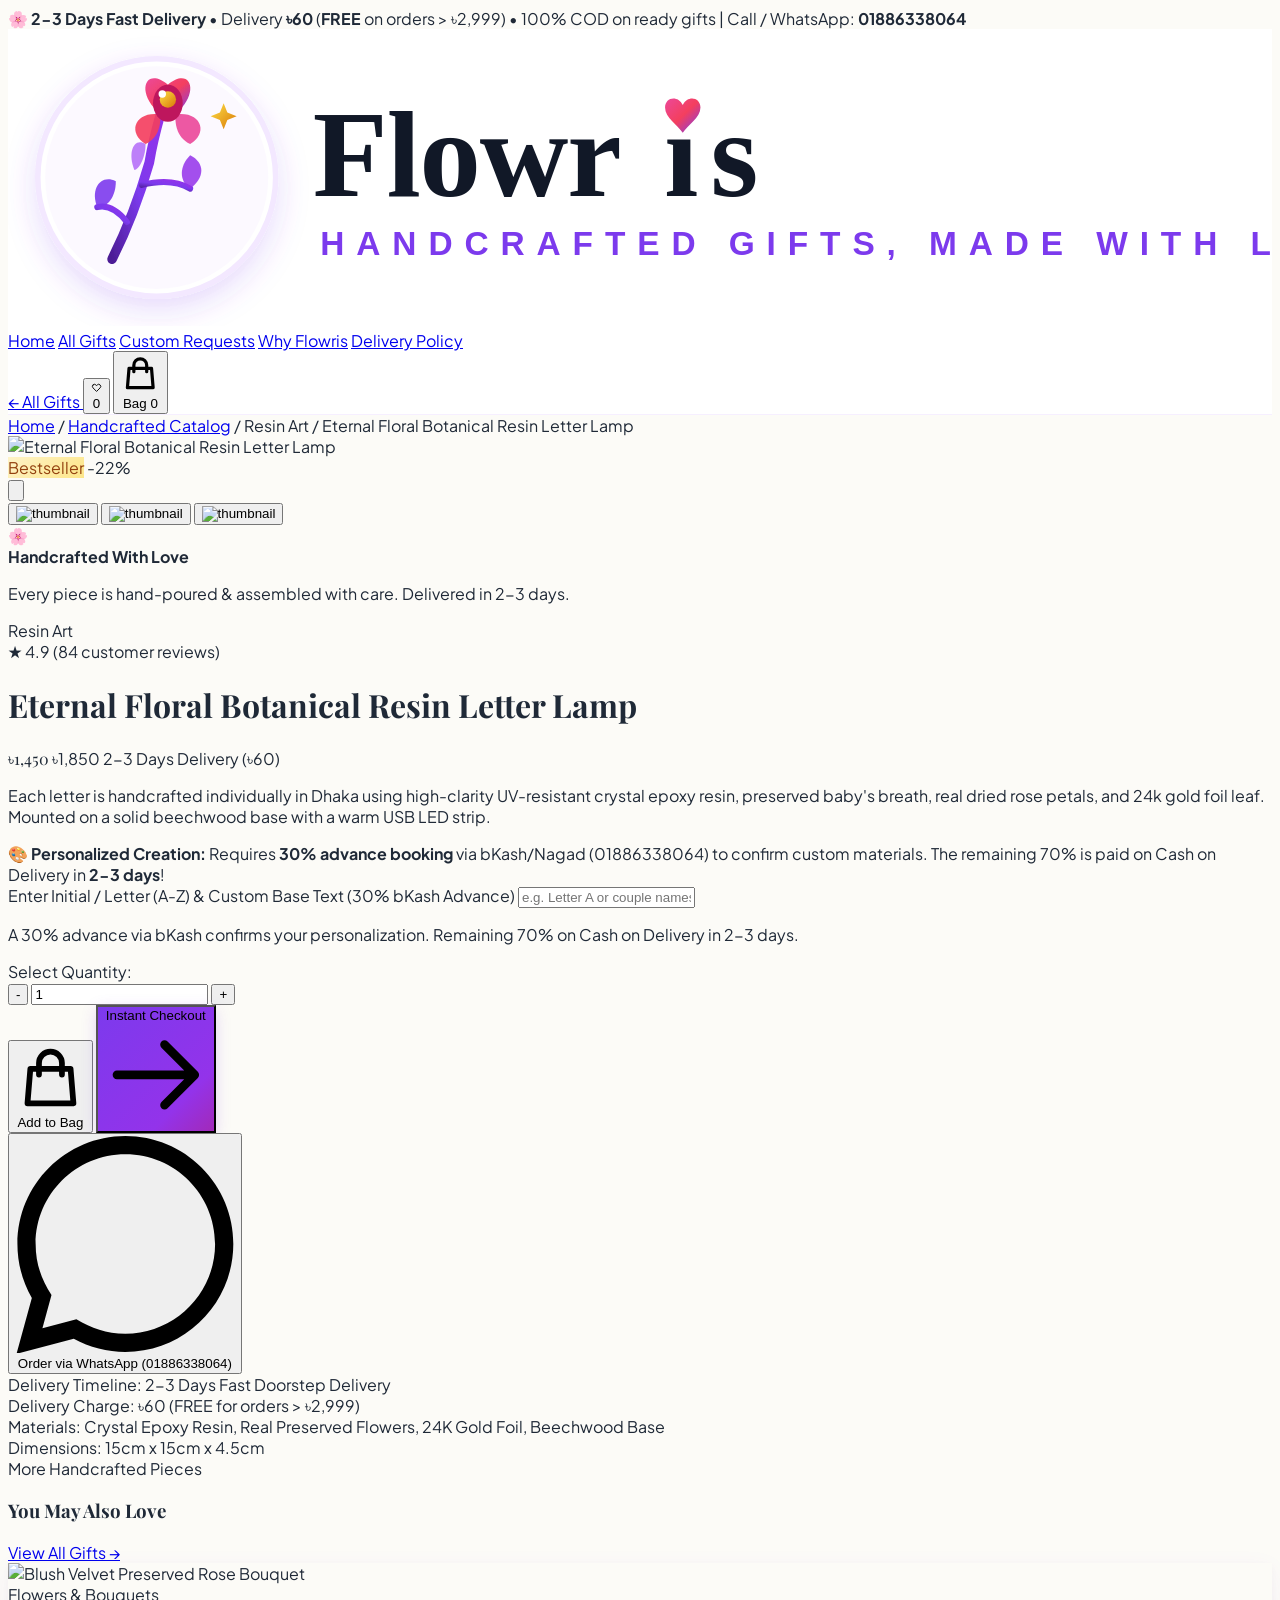
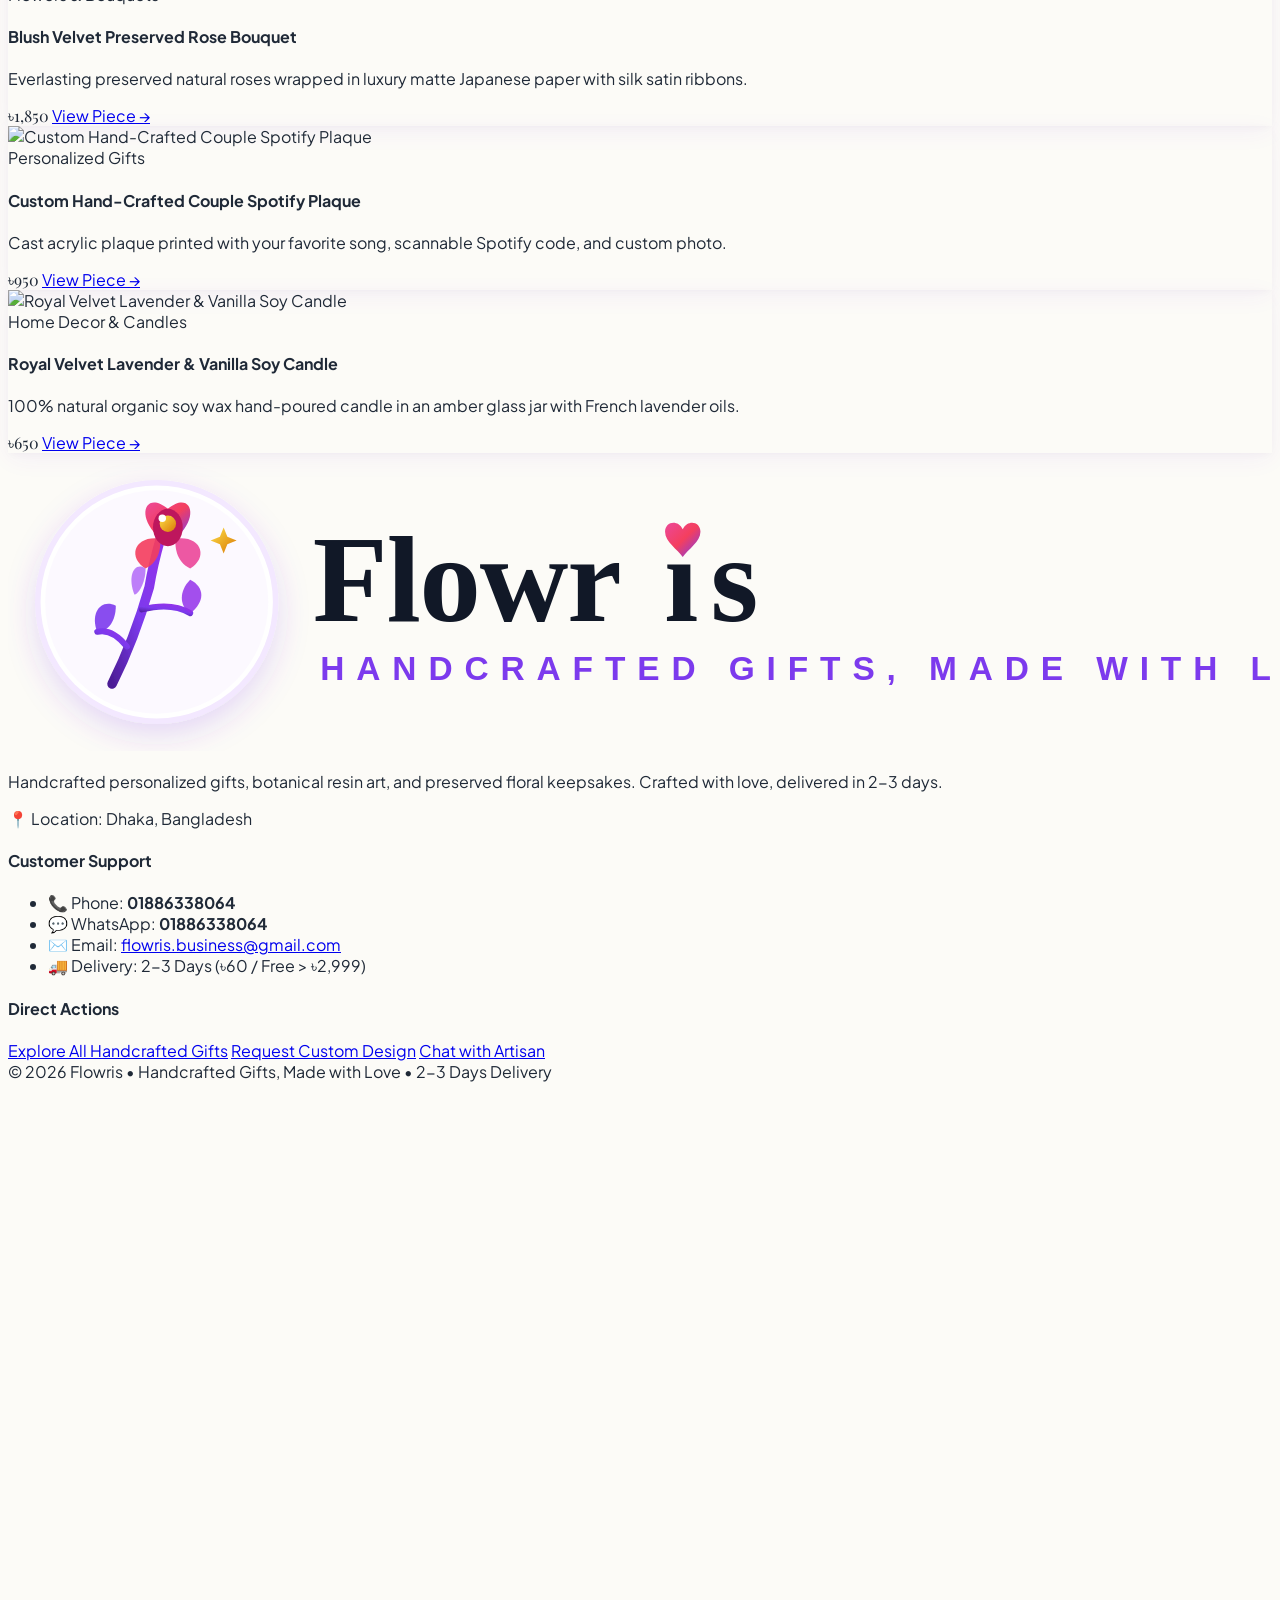
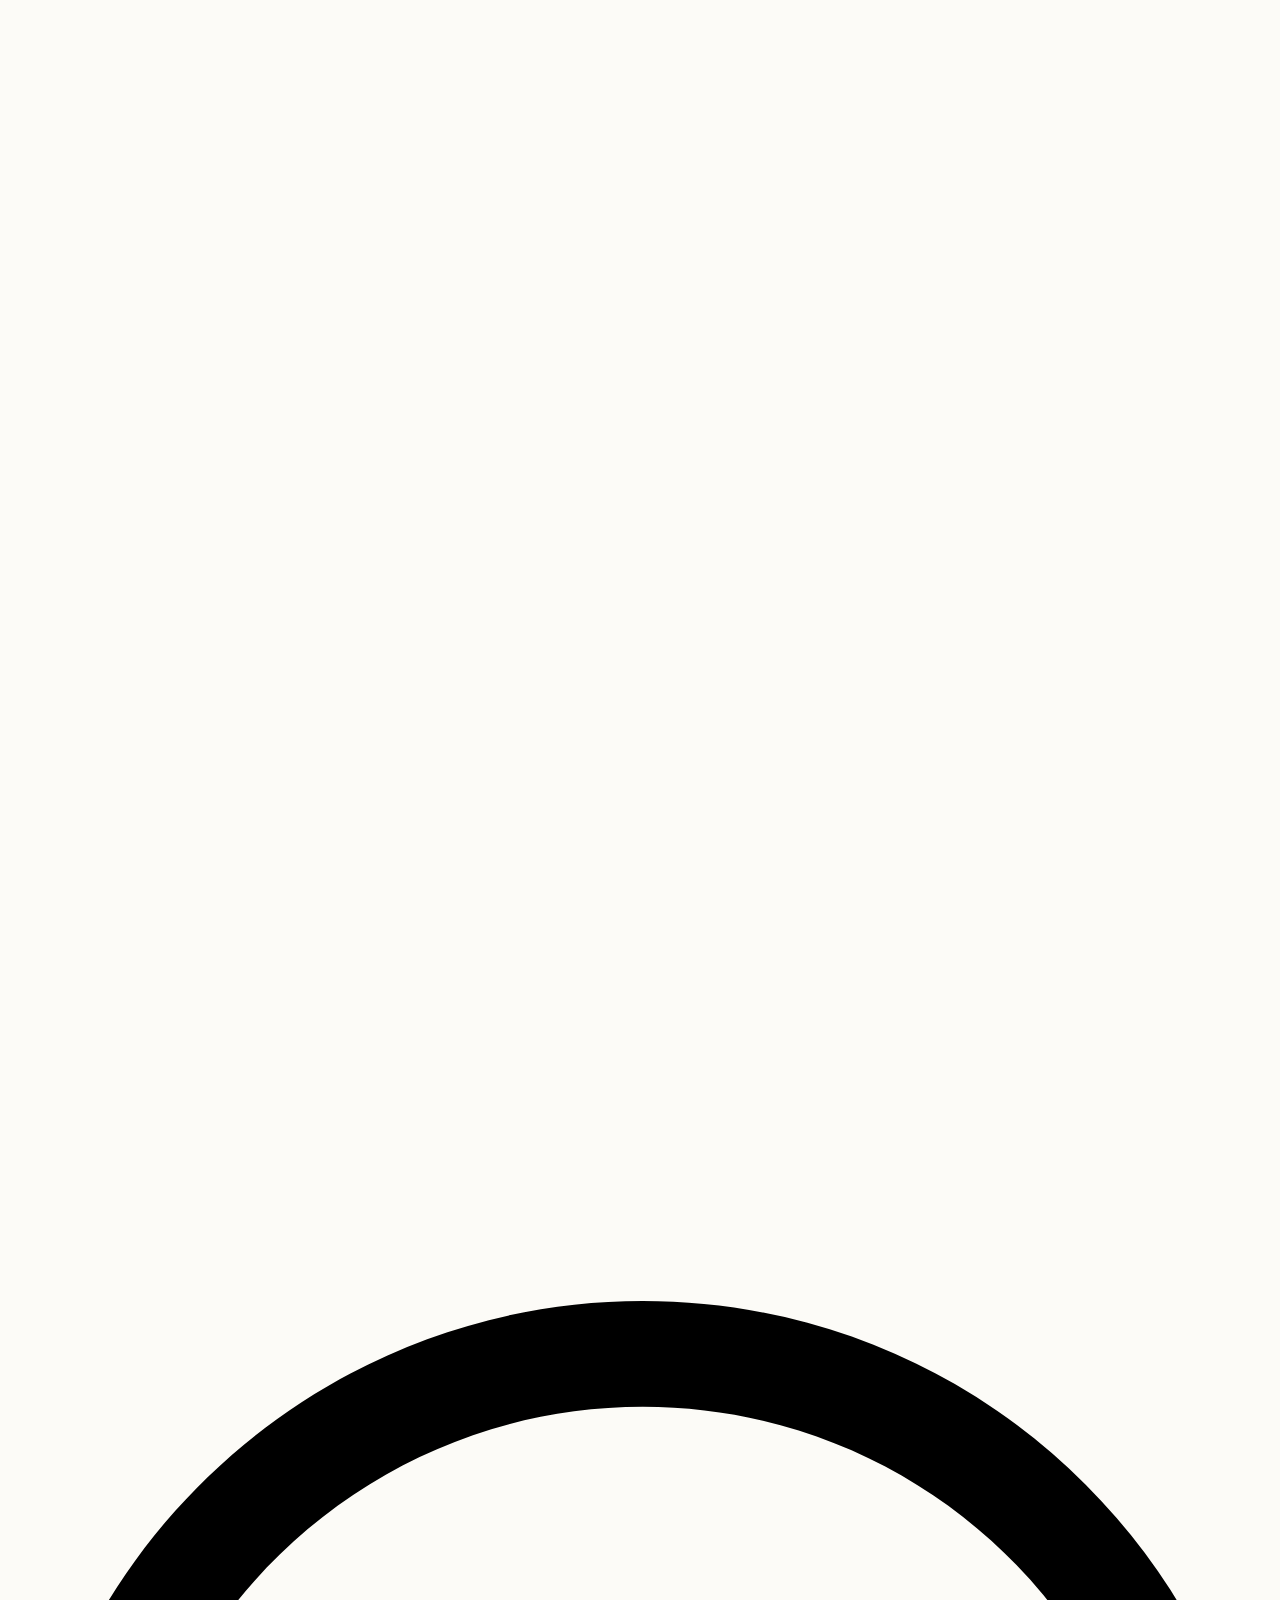
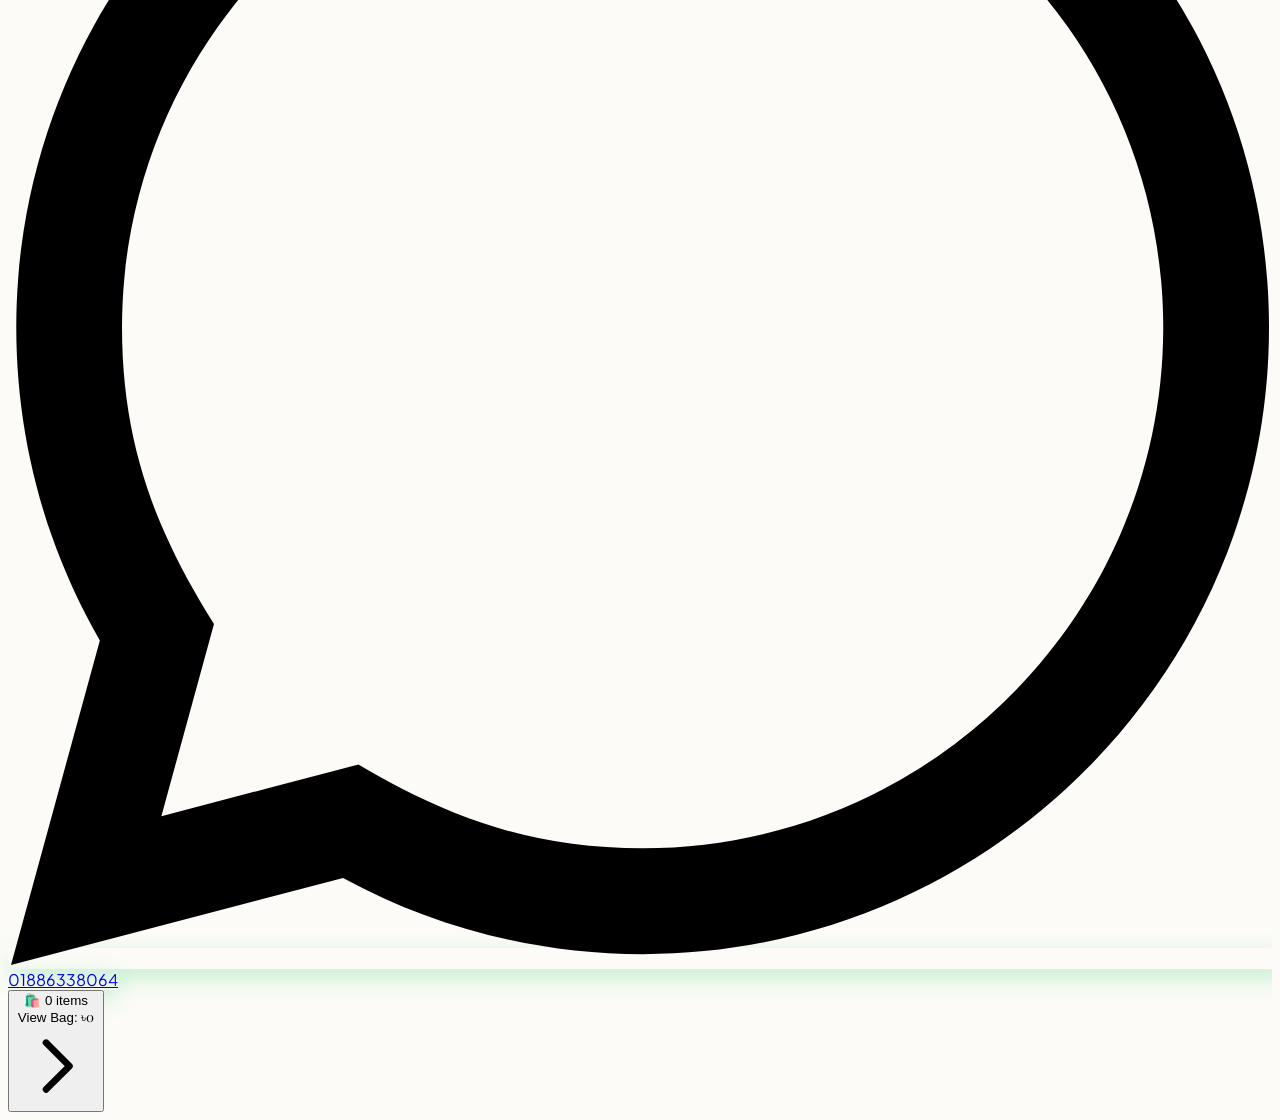
==== commit 070d2536: "Update logo with real botanical stem & love-dot i, add Facebook profile & cover assets, update deliv" ====
--- a/product.html
+++ b/product.html
@@ -3,13 +3,13 @@
 <head>
   <meta charset="UTF-8" />
   <meta name="viewport" content="width=device-width, initial-scale=1.0" />
-  <title id="meta-page-title">Handcrafted Gift | Flowris Dhaka</title>
-  <meta name="description" id="meta-page-description" content="Shop premium handcrafted botanical resin art, preserved roses, and personalized gifts in Dhaka, Bangladesh." />
+  <title id="meta-page-title">Handcrafted Gift | Flowris</title>
+  <meta name="description" id="meta-page-description" content="Shop premium handcrafted botanical resin art, preserved roses, and personalized gifts. 2-3 Days Delivery." />
   
   <!-- Open Graph / Facebook Sharing Meta -->
   <meta property="og:type" content="product" />
-  <meta property="og:title" id="og-title" content="Handcrafted Gift | Flowris Dhaka" />
-  <meta property="og:description" id="og-description" content="Handmade with eternal love in Dhaka, Bangladesh. Fast 24-48h delivery." />
+  <meta property="og:title" id="og-title" content="Handcrafted Gift | Flowris" />
+  <meta property="og:description" id="og-description" content="Handmade with eternal love. Fast 2-3 days delivery. Cash on Delivery available." />
   <meta property="og:image" id="og-image" content="https://images.unsplash.com/photo-1513519245088-0e12902e5a38?auto=format&fit=crop&w=1200&q=80" />
   <meta name="theme-color" content="#7C3AED" />
 
@@ -35,7 +35,7 @@
               200: '#DDD6FE',
               300: '#C4B5FD',
               400: '#A78BFA',
-              500: '#8B5CF6',
+              50: '#8B5CF6',
               600: '#7C3AED',
               700: '#6D28D9',
               800: '#5B21B6',
@@ -64,7 +64,7 @@
   <!-- Custom CSS -->
   <link rel="stylesheet" href="css/styles.css" />
 </head>
-<body class="bg-[#FAFAFA] text-gray-800 antialiased selection:bg-purple-100 selection:text-purple-900">
+<body class="bg-[#FCFBF7] text-gray-800 antialiased selection:bg-purple-100 selection:text-purple-900">
 
   <!-- ==========================================
        TOP ANNOUNCEMENT BAR
@@ -72,11 +72,11 @@
   <aside aria-label="Announcement" class="bg-gradient-to-r from-purple-950 via-brand-700 to-rosebud-600 text-white text-[11px] sm:text-xs py-2 px-4 text-center font-medium tracking-wide flex items-center justify-center gap-2 relative z-50">
     <span class="inline-block animate-soft-pulse">🌸</span>
     <span>
-      <strong>Free Delivery in Dhaka</strong> on orders over ৳1,500! Use code <span class="bg-white/20 px-2 py-0.5 rounded font-mono font-bold">FLOWRISLOVE</span> for 10% OFF
+      <strong>2-3 Days Fast Delivery</strong> • Delivery <strong>৳60</strong> (<strong>FREE</strong> on orders > ৳2,999) • 100% COD on ready gifts
     </span>
     <span class="hidden sm:inline text-purple-200">|</span>
     <span class="hidden sm:inline text-purple-100">
-      WhatsApp / Phone: <strong>01886338064</strong>
+      Call / WhatsApp: <strong>01886338064</strong>
     </span>
   </aside>
 
@@ -98,13 +98,11 @@
           <a href="index.html#shop" class="text-purple-700 font-semibold hover:text-purple-600 transition-colors focus-visible:ring-2 focus-visible:ring-purple-600 rounded-lg px-2 py-1">All Gifts</a>
           <a href="index.html#custom-order" class="hover:text-purple-600 transition-colors focus-visible:ring-2 focus-visible:ring-purple-600 rounded-lg px-2 py-1">Custom Requests</a>
           <a href="index.html#why-us" class="hover:text-purple-600 transition-colors focus-visible:ring-2 focus-visible:ring-purple-600 rounded-lg px-2 py-1">Why Flowris</a>
-          <a href="index.html#faq" class="hover:text-purple-600 transition-colors focus-visible:ring-2 focus-visible:ring-purple-600 rounded-lg px-2 py-1">Dhaka Delivery</a>
+          <a href="index.html#faq" class="hover:text-purple-600 transition-colors focus-visible:ring-2 focus-visible:ring-purple-600 rounded-lg px-2 py-1">Delivery Policy</a>
         </nav>
 
         <!-- Right Action Icons -->
         <div class="flex items-center gap-2 sm:gap-3">
-          
-          <!-- Back to Storefront Link -->
           <a 
             href="index.html#shop" 
             class="hidden sm:inline-flex items-center gap-1.5 text-xs font-semibold text-purple-700 bg-purple-50 hover:bg-purple-100 px-3.5 py-2 rounded-full transition-all focus-visible:ring-2 focus-visible:ring-purple-600"
@@ -143,7 +141,6 @@
               0
             </span>
           </button>
-
         </div>
       </div>
     </div>
@@ -171,7 +168,6 @@
       <!-- Left Column: Gallery -->
       <div class="lg:col-span-6 space-y-4">
         
-        <!-- Main Large Image Container -->
         <div class="relative w-full pt-[96%] rounded-3xl overflow-hidden bg-white shadow-lg border border-purple-100 group">
           <img 
             id="product-page-main-img" 
@@ -207,12 +203,12 @@
         <!-- Thumbnails Row -->
         <div id="product-page-thumbnails" class="flex gap-3 justify-center sm:justify-start overflow-x-auto pb-2"></div>
 
-        <!-- Dhaka Studio Guarantee Tagline -->
+        <!-- Guarantee Tagline -->
         <div class="bg-purple-50/70 rounded-2xl p-4 border border-purple-100 flex items-center gap-3 text-xs text-purple-900">
           <span class="text-xl">🌸</span>
           <div>
-            <strong>100% Handcrafted in Dhaka, Bangladesh</strong>
-            <p class="text-gray-500 text-[11px] mt-0.5">Every piece is hand-poured & packed with care in our Dhaka artisanal studio.</p>
+            <strong>Handcrafted With Love</strong>
+            <p class="text-gray-500 text-[11px] mt-0.5">Every piece is hand-poured & assembled with care. Delivered in 2-3 days.</p>
           </div>
         </div>
 
@@ -230,37 +226,34 @@
             <div class="flex items-center gap-1.5 text-xs text-amber-500 font-semibold">
               <span>★</span>
               <span id="product-page-rating">4.9</span>
-              <span id="product-page-review-count" class="text-gray-400 font-normal">(84 Dhaka customer reviews)</span>
+              <span id="product-page-review-count" class="text-gray-400 font-normal">(84 customer reviews)</span>
             </div>
           </div>
 
           <!-- Product Title -->
-          <h1 id="product-page-title" class="text-2xl sm:text-3xl lg:text-4xl font-serif font-bold text-gray-900 mb-3 leading-tight">
-            Eternal Floral Botanical Resin Letter Lamp
-          </h1>
+          <h1 id="product-page-title" class="text-2xl sm:text-3xl lg:text-4xl font-serif font-bold text-gray-900 mb-3 leading-tight"></h1>
 
           <!-- Price Row -->
           <div class="flex items-baseline gap-3 mb-5 pb-5 border-b border-purple-100">
-            <span id="product-page-price" class="text-3xl sm:text-4xl font-bold font-serif text-purple-700">
-              ৳1,450
+            <span id="product-page-price" class="text-3xl sm:text-4xl font-bold font-serif text-purple-700"></span>
+            <span id="product-page-original-price" class="text-base text-gray-400 line-through"></span>
+            <span class="ml-2 text-xs text-emerald-600 font-semibold bg-emerald-50 border border-emerald-200 px-2.5 py-1 rounded-full">
+              2-3 Days Delivery (৳60)
             </span>
-            <span id="product-page-original-price" class="text-base text-gray-400 line-through">
-              ৳1,850
-            </span>
-            <span class="ml-2 text-xs text-emerald-600 font-semibold bg-emerald-50 border border-emerald-200 px-2.5 py-1 rounded-full">
-              In Stock • Dhaka Express Available
-            </span>
           </div>
 
           <!-- Description -->
-          <div class="prose prose-sm text-gray-600 mb-6 leading-relaxed">
+          <div class="prose prose-sm text-gray-600 mb-5 leading-relaxed">
             <p id="product-page-description"></p>
           </div>
 
-          <!-- Customization Input Box (For Personalized Gifts) -->
+          <!-- Policy Alert Callout (Custom vs Non-Custom) -->
+          <div id="product-page-policy-alert" class="mb-5 p-3.5 rounded-2xl text-xs font-medium"></div>
+
+          <!-- Customization Input Box -->
           <div id="product-page-custom-box" class="bg-purple-50/60 p-4 sm:p-5 rounded-2xl border border-purple-200 mb-6 hidden">
             <label id="product-page-custom-label" class="block text-xs font-bold text-purple-950 mb-1.5">
-              Personalization Note / Custom Name:
+              Personalization Note / Custom Name (30% bKash Advance):
             </label>
             <input 
               type="text" 
@@ -269,7 +262,7 @@
               class="w-full px-3.5 py-2.5 rounded-xl border border-purple-200 bg-white focus:outline-none focus:ring-2 focus:ring-purple-600 text-xs sm:text-sm"
             />
             <p class="text-[11px] text-gray-500 mt-1.5">
-              Our Dhaka artisan will customize your item before assembly.
+              A 30% advance via bKash confirms your personalization. Remaining 70% on Cash on Delivery in 2-3 days.
             </p>
           </div>
 
@@ -302,7 +295,6 @@
 
             <!-- Primary CTAs -->
             <div class="grid grid-cols-1 sm:grid-cols-2 gap-3">
-              <!-- Add to Bag -->
               <button 
                 type="button" 
                 id="btn-add-to-bag"
@@ -312,13 +304,12 @@
                 <span>Add to Bag</span>
               </button>
 
-              <!-- Instant Checkout -->
               <button 
                 type="button" 
                 id="btn-instant-checkout"
                 class="w-full py-4 gradient-btn text-white font-semibold rounded-2xl shadow-lg transition-all flex items-center justify-center gap-2 text-sm focus-visible:ring-2 focus-visible:ring-purple-600 active:scale-98"
               >
-                <span>Instant Checkout (COD)</span>
+                <span>Instant Checkout</span>
                 <svg class="w-4 h-4" fill="none" viewBox="0 0 24 24" stroke="currentColor"><path stroke-linecap="round" stroke-linejoin="round" stroke-width="2" d="M14 5l7 7m0 0l-7 7m7-7H3"/></svg>
               </button>
             </div>
@@ -337,28 +328,26 @@
 
           </div>
 
-          <!-- Product Specs Accordion -->
+          <!-- Product Specs Box -->
           <div class="border-t border-purple-100 pt-5 space-y-3">
-            
-            <div class="p-4 bg-white rounded-2xl border border-purple-100 space-y-1.5 text-xs">
+            <div class="p-4 bg-white rounded-2xl border border-purple-100 space-y-2 text-xs">
+              <div class="flex justify-between py-1 border-b border-purple-50">
+                <span class="text-gray-500">Delivery Timeline:</span>
+                <span class="font-semibold text-emerald-700">2-3 Days Fast Doorstep Delivery</span>
+              </div>
+              <div class="flex justify-between py-1 border-b border-purple-50">
+                <span class="text-gray-500">Delivery Charge:</span>
+                <span class="font-medium text-gray-800">৳60 (FREE for orders > ৳2,999)</span>
+              </div>
               <div class="flex justify-between py-1 border-b border-purple-50">
                 <span class="text-gray-500">Materials:</span>
                 <span id="product-page-materials" class="font-medium text-gray-800 text-right"></span>
               </div>
-              <div class="flex justify-between py-1 border-b border-purple-50">
+              <div class="flex justify-between py-1">
                 <span class="text-gray-500">Dimensions:</span>
                 <span id="product-page-dimensions" class="font-medium text-gray-800 text-right"></span>
               </div>
-              <div class="flex justify-between py-1 border-b border-purple-50">
-                <span class="text-gray-500">Delivery Scope:</span>
-                <span class="font-medium text-purple-700">Dhaka City (24-48h Delivery)</span>
-              </div>
-              <div class="flex justify-between py-1">
-                <span class="text-gray-500">Payment:</span>
-                <span class="font-medium text-gray-800">Cash on Delivery / bKash Send Money</span>
-              </div>
-            </div>
-
+            </div>
           </div>
 
         </div>
@@ -394,10 +383,10 @@
         <div>
           <img src="images/flowris-logo.svg" alt="Flowris" class="h-10 w-auto mb-4 invert" />
           <p class="text-xs text-gray-400 leading-relaxed max-w-sm mb-4">
-            Handcrafted personalized gifts, botanical resin art, and preserved floral keepsakes. Crafted with love in Dhaka, Bangladesh.
+            Handcrafted personalized gifts, botanical resin art, and preserved floral keepsakes. Crafted with love, delivered in 2-3 days.
           </p>
           <p class="text-xs text-purple-300">
-            📍 Address: Dhaka, Bangladesh
+            📍 Location: Dhaka, Bangladesh
           </p>
         </div>
 
@@ -407,7 +396,7 @@
             <li>📞 Phone: <strong class="text-white">01886338064</strong></li>
             <li>💬 WhatsApp: <strong class="text-emerald-400">01886338064</strong></li>
             <li>✉️ Email: <a href="mailto:flowris.business@gmail.com" class="text-purple-400 hover:underline">flowris.business@gmail.com</a></li>
-            <li>🚚 Delivery: Dhaka City Exclusive (24-48 Hours)</li>
+            <li>🚚 Delivery: 2-3 Days (৳60 / Free > ৳2,999)</li>
           </ul>
         </div>
 
@@ -425,7 +414,7 @@
       </div>
 
       <div class="pt-6 text-center text-xs text-gray-500">
-        © 2026 Flowris • Dhaka, Bangladesh • 100% Client-Side Static E-Commerce
+        © 2026 Flowris • Handcrafted Gifts, Made with Love • 2-3 Days Delivery
       </div>
     </div>
   </footer>
@@ -448,7 +437,7 @@
 
       <div class="px-5 py-3 bg-purple-100/50 border-b border-purple-100 text-xs">
         <p id="free-shipping-msg" class="text-purple-900 text-center font-medium mb-1.5 leading-snug">
-          Add ৳1,500 for FREE Delivery in Dhaka
+          Add for FREE Delivery (Order > ৳2,999)
         </p>
         <div class="w-full bg-purple-200/80 rounded-full h-1.5 overflow-hidden">
           <div id="free-shipping-progress" class="bg-gradient-to-r from-purple-600 to-pink-500 h-1.5 rounded-full transition-all duration-500" style="width: 0%"></div>
@@ -482,8 +471,8 @@
             <span id="cart-discount-amount" class="font-semibold font-serif">-৳0</span>
           </div>
           <div class="flex justify-between text-gray-500 text-[11px]">
-            <span>Dhaka Shipping</span>
-            <span>Calculated at checkout</span>
+            <span>Delivery Fee (2-3 Days)</span>
+            <span>৳60 (Free if > ৳2,999)</span>
           </div>
         </div>
         <div class="flex justify-between items-baseline pt-3 mb-4">
@@ -530,13 +519,13 @@
   </div>
 
   <!-- ==========================================
-       CHECKOUT MODAL (DHAKA ONLY)
+       CHECKOUT MODAL
   =========================================== -->
   <div id="checkout-modal" class="modal-overlay fixed inset-0 z-50 bg-black/60 backdrop-blur-sm flex items-center justify-center p-4 sm:p-6 overflow-y-auto" onclick="closeCheckoutModal()">
     <div id="checkout-modal-content" class="modal-container bg-white rounded-3xl max-w-2xl w-full shadow-2xl overflow-hidden relative my-auto" onclick="event.stopPropagation()">
       <div class="p-5 sm:p-6 border-b border-purple-100 flex items-center justify-between bg-purple-50/50">
         <div>
-          <span class="text-xs uppercase font-bold tracking-wider text-purple-600">Safe Checkout • Dhaka Delivery</span>
+          <span class="text-xs uppercase font-bold tracking-wider text-purple-600">Safe Checkout • 2-3 Days Delivery</span>
           <h3 class="text-xl font-bold font-serif text-gray-900">Complete Your Order</h3>
         </div>
         <button onclick="closeCheckoutModal()" class="p-1 rounded-lg text-gray-400 hover:text-gray-700 hover:bg-white transition-colors">
@@ -548,7 +537,7 @@
         <div>
           <h4 class="text-xs font-bold uppercase tracking-wider text-gray-500 mb-3 flex items-center gap-1.5">
             <span class="w-5 h-5 rounded-full bg-purple-600 text-white text-[10px] flex items-center justify-center">1</span>
-            Recipient & Dhaka Delivery Address
+            Recipient & Delivery Address
           </h4>
           <div class="space-y-3">
             <div class="grid grid-cols-1 sm:grid-cols-2 gap-3">
@@ -563,42 +552,8 @@
             </div>
 
             <div>
-              <label class="block text-xs font-semibold text-gray-700 mb-1">Dhaka Area *</label>
-              <select id="cust-area" class="w-full px-3.5 py-2.5 rounded-xl border border-purple-200 focus:outline-none focus:ring-2 focus:ring-purple-500 text-xs sm:text-sm bg-white">
-                <option value="Dhanmondi">Dhanmondi</option>
-                <option value="Gulshan">Gulshan</option>
-                <option value="Banani">Banani</option>
-                <option value="Uttara">Uttara</option>
-                <option value="Mirpur">Mirpur</option>
-                <option value="Mohammadpur">Mohammadpur</option>
-                <option value="Badda / Rampura">Badda / Rampura</option>
-                <option value="Bashundhara R/A">Bashundhara R/A</option>
-                <option value="Old Dhaka">Old Dhaka</option>
-                <option value="Khilgaon / Malibagh">Khilgaon / Malibagh</option>
-                <option value="Mohakhali / Tejgaon">Mohakhali / Tejgaon</option>
-                <option value="Other Area (Dhaka)">Other Area in Dhaka</option>
-              </select>
-            </div>
-
-            <!-- Dhaka Shipping Options -->
-            <div>
-              <label class="block text-xs font-semibold text-gray-700 mb-1.5">Delivery Speed *</label>
-              <div class="grid grid-cols-2 gap-3">
-                <label class="relative flex items-center p-3 rounded-xl border border-purple-200 bg-purple-50/30 cursor-pointer hover:bg-purple-50 transition-all">
-                  <input type="radio" name="shipping-speed" value="standard" checked onchange="setShippingMethod('standard')" class="text-purple-600 focus:ring-purple-500" />
-                  <span class="ml-2.5 text-xs font-semibold text-gray-800">
-                    Standard (24-48h)
-                    <span class="block text-[10px] text-purple-600 font-normal">৳80 (Free over ৳1,500)</span>
-                  </span>
-                </label>
-                <label class="relative flex items-center p-3 rounded-xl border border-purple-200 bg-purple-50/30 cursor-pointer hover:bg-purple-50 transition-all">
-                  <input type="radio" name="shipping-speed" value="express" onchange="setShippingMethod('express')" class="text-purple-600 focus:ring-purple-500" />
-                  <span class="ml-2.5 text-xs font-semibold text-gray-800">
-                    Express Same Day
-                    <span class="block text-[10px] text-purple-600 font-normal">৳130 Priority</span>
-                  </span>
-                </label>
-              </div>
+              <label class="block text-xs font-semibold text-gray-700 mb-1">Delivery Area / City *</label>
+              <input type="text" id="cust-area" required placeholder="e.g. Dhanmondi, Gulshan, Uttara, etc." class="w-full px-3.5 py-2.5 rounded-xl border border-purple-200 focus:outline-none focus:ring-2 focus:ring-purple-500 text-xs sm:text-sm" />
             </div>
 
             <div>
@@ -623,7 +578,7 @@
               <input type="radio" name="payment-method" value="cod" checked onchange="setPaymentMethod('cod')" class="text-purple-600 focus:ring-purple-500" />
               <span class="ml-2.5 text-xs font-semibold text-gray-800">
                 Cash on Delivery
-                <span class="block text-[10px] text-gray-500 font-normal">Pay in Dhaka</span>
+                <span class="block text-[10px] text-gray-500 font-normal">Pay upon 2-3 days delivery</span>
               </span>
             </label>
             <label class="flex items-center p-3 rounded-xl border border-purple-200 bg-white cursor-pointer hover:bg-purple-50 transition-all">
@@ -662,16 +617,16 @@
               <span id="checkout-discount" class="font-serif font-semibold">-৳0</span>
             </div>
             <div class="flex justify-between">
-              <span>Dhaka Delivery Fee:</span>
-              <span id="checkout-shipping" class="font-serif font-semibold text-gray-900">৳80</span>
-            </div>
-          </div>
-          <div class="flex justify-between items-baseline pt-3 mb-4">
+              <span>Delivery Fee (2-3 Days):</span>
+              <span id="checkout-shipping" class="font-serif font-semibold text-gray-900">৳60</span>
+            </div>
+          </div>
+          <div class="flex justify-between items-baseline pt-3 mb-2">
             <span class="text-sm font-bold text-gray-900">Grand Total:</span>
             <span id="checkout-grand-total" class="text-2xl font-bold font-serif text-purple-800">৳0</span>
           </div>
           <button type="submit" id="place-order-btn" class="w-full py-4 gradient-btn text-white font-bold rounded-2xl shadow-xl text-sm transition-all flex items-center justify-center gap-2">
-            <span>Confirm & Place Dhaka Order</span>
+            <span>Confirm & Place Order (2-3 Days Delivery)</span>
             <svg class="w-4 h-4" fill="none" viewBox="0 0 24 24" stroke="currentColor"><path stroke-linecap="round" stroke-linejoin="round" stroke-width="2" d="M5 13l4 4L19 7"/></svg>
           </button>
         </div>
@@ -714,13 +669,11 @@
     </button>
   </div>
 
-  <!-- Shared JavaScript -->
   <script src="js/app.js"></script>
 
   <!-- Dedicated Product Page Controller -->
   <script>
     document.addEventListener('DOMContentLoaded', async () => {
-      // Ensure products are loaded
       if (!AppState.products || AppState.products.length === 0) {
         await loadProducts();
       }
@@ -731,8 +684,7 @@
 
       if (!product) return;
 
-      // Update Page Meta & Breadcrumbs
-      document.title = `${product.title} | Flowris Dhaka`;
+      document.title = `${product.title} | Flowris`;
       const metaDesc = document.getElementById('meta-page-description');
       if (metaDesc) metaDesc.content = product.shortDescription;
 
@@ -746,7 +698,6 @@
       document.getElementById('breadcrumb-category').textContent = product.category;
       document.getElementById('breadcrumb-title').textContent = product.title;
 
-      // Populate Details
       document.getElementById('product-page-main-img').src = product.image;
       document.getElementById('product-page-main-img').alt = product.title;
       document.getElementById('product-page-category').textContent = product.category;
@@ -778,10 +729,26 @@
       }
 
       document.getElementById('product-page-rating').textContent = product.rating;
-      document.getElementById('product-page-review-count').textContent = `(${product.reviewCount} Dhaka customer reviews)`;
+      document.getElementById('product-page-review-count').textContent = `(${product.reviewCount} customer reviews)`;
       document.getElementById('product-page-description').textContent = product.description;
       document.getElementById('product-page-materials').textContent = product.materials || 'Handcrafted botanical & resin';
       document.getElementById('product-page-dimensions').textContent = product.dimensions || 'Standard handcrafted dimensions';
+
+      // Policy Alert Box
+      const policyAlert = document.getElementById('product-page-policy-alert');
+      if (policyAlert) {
+        if (product.customizable) {
+          policyAlert.className = 'mb-5 p-3.5 rounded-2xl bg-purple-50 border border-purple-200 text-xs text-purple-900';
+          policyAlert.innerHTML = `
+            <strong>🎨 Personalized Creation:</strong> Requires <strong>30% advance booking</strong> via bKash/Nagad (01886338064) to confirm custom materials. The remaining 70% is paid on Cash on Delivery in <strong>2-3 days</strong>!
+          `;
+        } else {
+          policyAlert.className = 'mb-5 p-3.5 rounded-2xl bg-emerald-50 border border-emerald-200 text-xs text-emerald-900';
+          policyAlert.innerHTML = `
+            <strong>⚡ 100% Cash on Delivery:</strong> Ready to deliver! No advance payment needed. Pay in full upon delivery in <strong>2-3 days</strong> (৳60 delivery charge).
+          `;
+        }
+      }
 
       // Customization Box
       const customBox = document.getElementById('product-page-custom-box');
@@ -789,7 +756,7 @@
       const customInput = document.getElementById('product-page-custom-input');
       if (product.customizable) {
         customBox.classList.remove('hidden');
-        customLabel.textContent = product.customizationLabel || 'Enter Your Custom Details:';
+        customLabel.textContent = (product.customizationLabel || 'Enter Your Custom Details:') + ' (30% bKash Advance)';
       } else {
         customBox.classList.add('hidden');
       }
@@ -840,11 +807,14 @@
         let msg = `Hello Flowris! 🌸 I would like to order from your website:\n\n`;
         msg += `🎁 *Item:* ${product.title}\n`;
         msg += `📦 *Quantity:* ${qty}\n`;
-        msg += `💰 *Total:* ${CONFIG.currencySymbol}${total.toLocaleString()}\n`;
+        msg += `💰 *Total Price:* ${CONFIG.currencySymbol}${total.toLocaleString()}\n`;
         if (note) {
           msg += `✍️ *Customization:* ${note}\n`;
+          msg += `⚠️ *Note:* Ready to send 30% advance via bKash\n`;
+        } else {
+          msg += `⚡ *Payment:* 100% Cash on Delivery\n`;
         }
-        msg += `📍 *Delivery Area:* Dhaka, Bangladesh\n\n`;
+        msg += `🚚 *Delivery:* In 2-3 Days (৳60 delivery fee)\n\n`;
         msg += `Please confirm my order. Thank you!`;
 
         const waUrl = `https://wa.me/${CONFIG.whatsappNumber}?text=${encodeURIComponent(msg)}`;
@@ -872,7 +842,7 @@
         updateWishBtnState();
       });
 
-      // Render Related Products (Excluding current item)
+      // Related Products Grid
       const relatedGrid = document.getElementById('related-products-grid');
       const relatedItems = AppState.products.filter(p => p.id !== product.id).slice(0, 3);
       if (relatedGrid) {
--- a/css/styles.css
+++ b/css/styles.css
@@ -1,4 +1,4 @@
-/* Flowris Custom Stylesheet */
+/* Flowris Custom Luxury Stylesheet */
 @import url('https://fonts.googleapis.com/css2?family=Playfair+Display:ital,wght@0,400;0,500;0,600;0,700;1,400;1,600&family=Plus+Jakarta+Sans:wght@300;400;500;600;700;800&family=Inter:wght@400;500;600;700&display=swap');
 
 :root {
@@ -6,13 +6,14 @@
   --color-primary-hover: #6D28D9;
   --color-secondary: #EC4899;
   --color-accent: #8B5CF6;
+  --color-gold: #D97706;
   --color-surface: #FFFFFF;
-  --color-bg: #FAFAFA;
+  --color-bg: #FCFBF7;
 }
 
 body {
   font-family: 'Plus Jakarta Sans', 'Inter', -apple-system, BlinkMacSystemFont, sans-serif;
-  background-color: #FAFAFA;
+  background-color: #FCFBF7;
   color: #1F2937;
   overflow-x: hidden;
   scroll-behavior: smooth;
@@ -23,7 +24,7 @@
 }
 
 /* ==========================================
-   FOCUS & ACCESSIBILITY STYLES (User Req #10)
+   FOCUS & ACCESSIBILITY STYLES
 ========================================== */
 :focus-visible {
   outline: 2px solid #7C3AED !important;
@@ -43,23 +44,23 @@
 
 /* Glassmorphism Classes */
 .glass-panel {
-  background: rgba(255, 255, 255, 0.88);
-  backdrop-filter: blur(14px);
-  -webkit-backdrop-filter: blur(14px);
-  border: 1px solid rgba(255, 255, 255, 0.5);
+  background: rgba(255, 255, 255, 0.90);
+  backdrop-filter: blur(16px);
+  -webkit-backdrop-filter: blur(16px);
+  border: 1px solid rgba(255, 255, 255, 0.6);
 }
 
 .glass-nav {
   background: rgba(255, 255, 255, 0.94);
-  backdrop-filter: blur(16px);
-  -webkit-backdrop-filter: blur(16px);
-  border-bottom: 1px solid rgba(238, 242, 246, 0.95);
+  backdrop-filter: blur(20px);
+  -webkit-backdrop-filter: blur(20px);
+  border-bottom: 1px solid rgba(243, 232, 255, 0.7);
 }
 
 .glass-card {
-  background: rgba(255, 255, 255, 0.85);
-  backdrop-filter: blur(10px);
-  border: 1px solid rgba(243, 232, 255, 0.7);
+  background: rgba(255, 255, 255, 0.88);
+  backdrop-filter: blur(12px);
+  border: 1px solid rgba(243, 232, 255, 0.8);
 }
 
 /* Custom Scrollbar */
@@ -68,61 +69,62 @@
   height: 7px;
 }
 ::-webkit-scrollbar-track {
-  background: #F3F4F6;
+  background: #F8F7F2;
 }
 ::-webkit-scrollbar-thumb {
-  background: #C4B5FD;
+  background: #DDD6FE;
   border-radius: 9999px;
 }
 ::-webkit-scrollbar-thumb:hover {
-  background: #8B5CF6;
-}
-
-/* Gradient accents */
+  background: #A78BFA;
+}
+
+/* Luxury Gradient accents */
 .gradient-text {
-  background: linear-gradient(135deg, #7C3AED 0%, #EC4899 100%);
+  background: linear-gradient(135deg, #6D28D9 0%, #BE185D 50%, #7C3AED 100%);
   -webkit-background-clip: text;
   -webkit-text-fill-color: transparent;
 }
 
 .gradient-gold-text {
-  background: linear-gradient(135deg, #D97706 0%, #F59E0B 100%);
+  background: linear-gradient(135deg, #B45309 0%, #D97706 50%, #F59E0B 100%);
   -webkit-background-clip: text;
   -webkit-text-fill-color: transparent;
 }
 
 .gradient-btn {
-  background: linear-gradient(135deg, #7C3AED 0%, #9333EA 50%, #EC4899 100%);
+  background: linear-gradient(135deg, #7C3AED 0%, #9333EA 50%, #BE185D 100%);
   background-size: 200% auto;
   transition: all 0.3s cubic-bezier(0.4, 0, 0.2, 1);
+  box-shadow: 0 4px 15px -2px rgba(124, 58, 237, 0.25);
 }
 
 .gradient-btn:hover {
   background-position: right center;
-  box-shadow: 0 10px 25px -5px rgba(124, 58, 237, 0.35);
+  box-shadow: 0 10px 25px -4px rgba(124, 58, 237, 0.4);
   transform: translateY(-1px);
 }
 
 .gradient-btn:active {
   transform: translateY(0);
-  box-shadow: 0 4px 12px -2px rgba(124, 58, 237, 0.25);
+  box-shadow: 0 4px 10px -2px rgba(124, 58, 237, 0.2);
 }
 
 /* Soft Box Shadows */
 .shadow-soft {
-  box-shadow: 0 4px 20px -2px rgba(124, 58, 237, 0.08), 0 2px 6px -1px rgba(0, 0, 0, 0.04);
+  box-shadow: 0 6px 24px -2px rgba(124, 58, 237, 0.07), 0 2px 8px -1px rgba(0, 0, 0, 0.03);
 }
 
 .shadow-hover {
-  transition: all 0.3s cubic-bezier(0.4, 0, 0.2, 1);
+  transition: all 0.35s cubic-bezier(0.16, 1, 0.3, 1);
 }
 .shadow-hover:hover {
   transform: translateY(-4px);
-  box-shadow: 0 20px 25px -5px rgba(124, 58, 237, 0.12), 0 8px 10px -6px rgba(0, 0, 0, 0.04);
+  box-shadow: 0 20px 30px -6px rgba(124, 58, 237, 0.12), 0 8px 12px -4px rgba(0, 0, 0, 0.04);
 }
 
 /* ==========================================
-   DRAWER & MODAL TRANSITIONS (FIXED!)
+   DRAWER & MODAL TRANSITIONS
 ========================================== */
 .drawer-backdrop {
   opacity: 0;
@@ -142,7 +144,6 @@
   transition: transform 0.35s cubic-bezier(0.16, 1, 0.3, 1);
 }
 
-/* Crucial Fix: Drawer panel slides in when parent backdrop has active class! */
 .drawer-backdrop.active .drawer-panel,
 .drawer-panel.active {
   transform: translateX(0) !important;
@@ -173,7 +174,7 @@
   transform: scale(1) translateY(0);
 }
 
-/* Pulse animation for live badge */
+/* Soft pulse animation */
 @keyframes softPulse {
   0%, 100% {
     transform: scale(1);
@@ -208,7 +209,7 @@
 .filter-pill.active {
   background: #7C3AED;
   color: #FFFFFF;
-  box-shadow: 0 4px 12px rgba(124, 58, 237, 0.25);
+  box-shadow: 0 4px 14px rgba(124, 58, 237, 0.28);
 }
 
 /* WhatsApp floating button glow */
@@ -216,7 +217,6 @@
   box-shadow: 0 8px 24px -4px rgba(37, 211, 102, 0.45);
 }
 
-/* Line clamp helpers */
 .line-clamp-1 {
   display: -webkit-box;
   -webkit-line-clamp: 1;
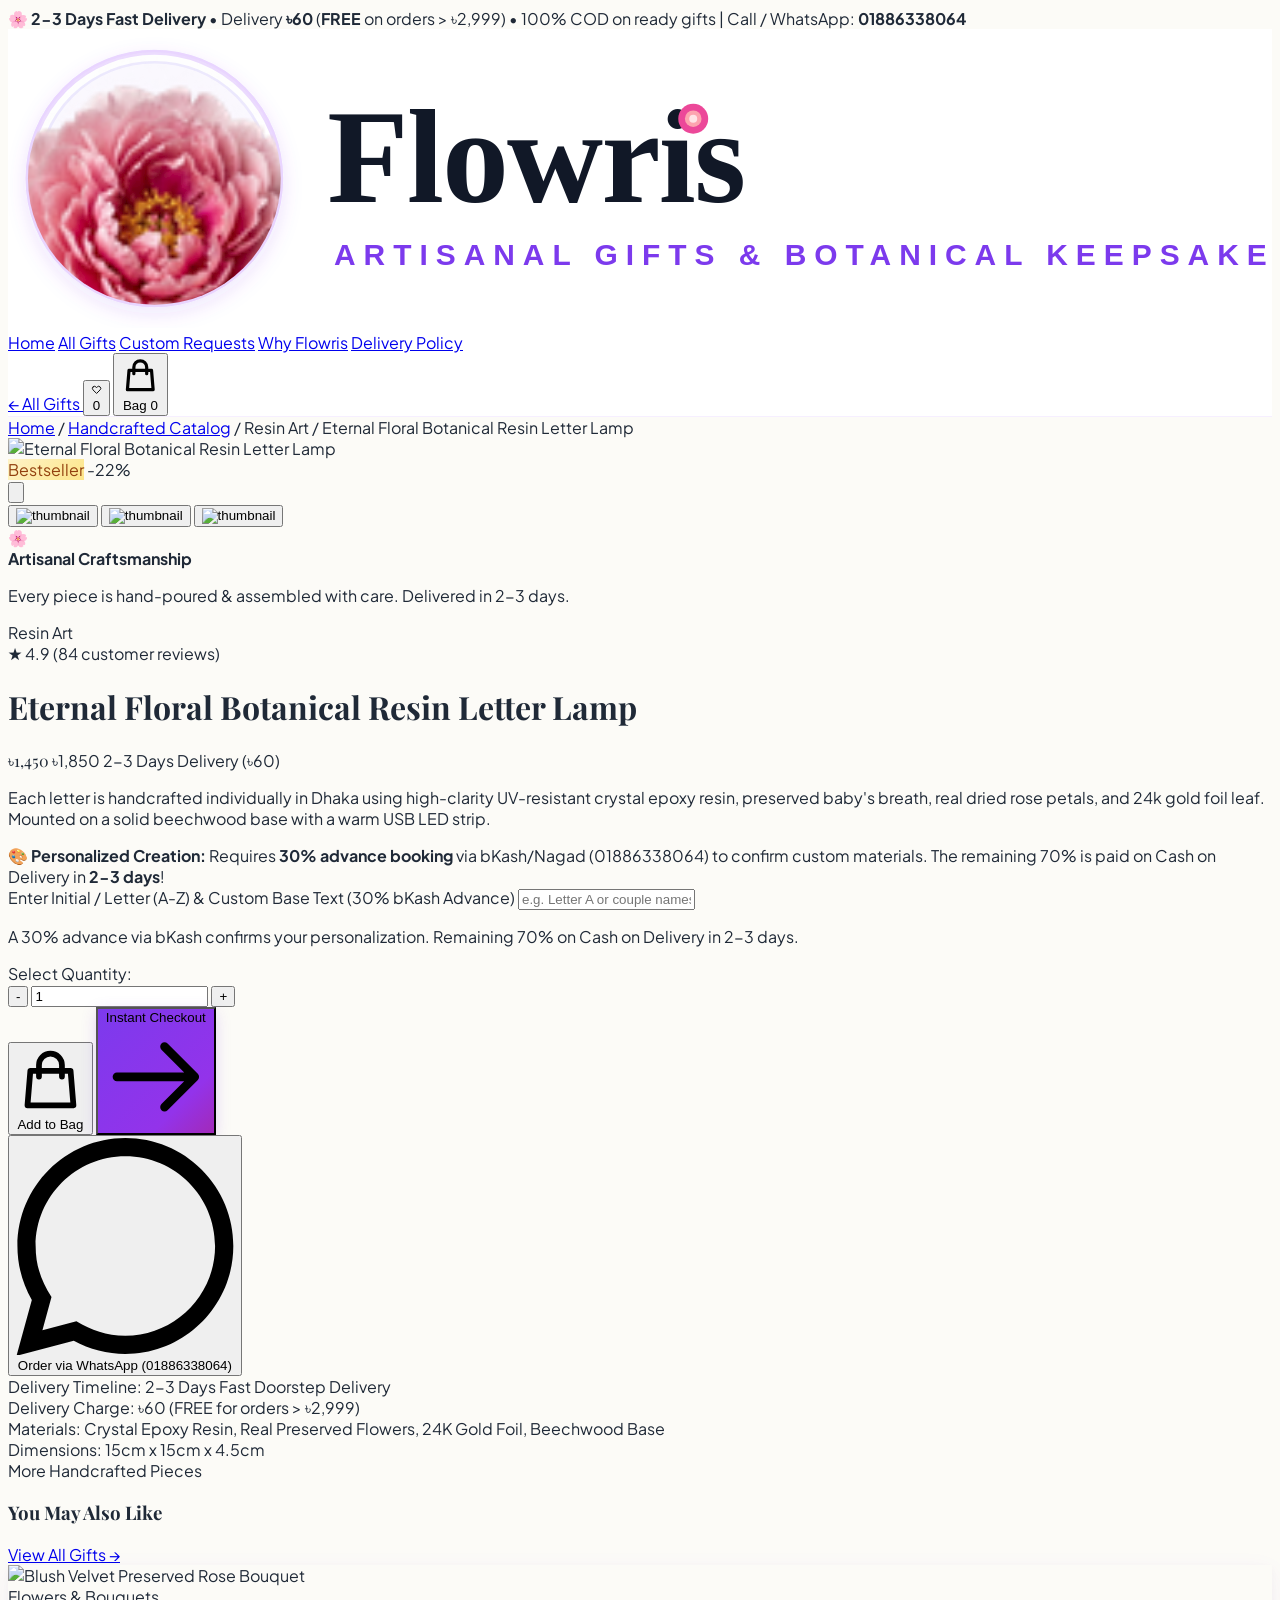
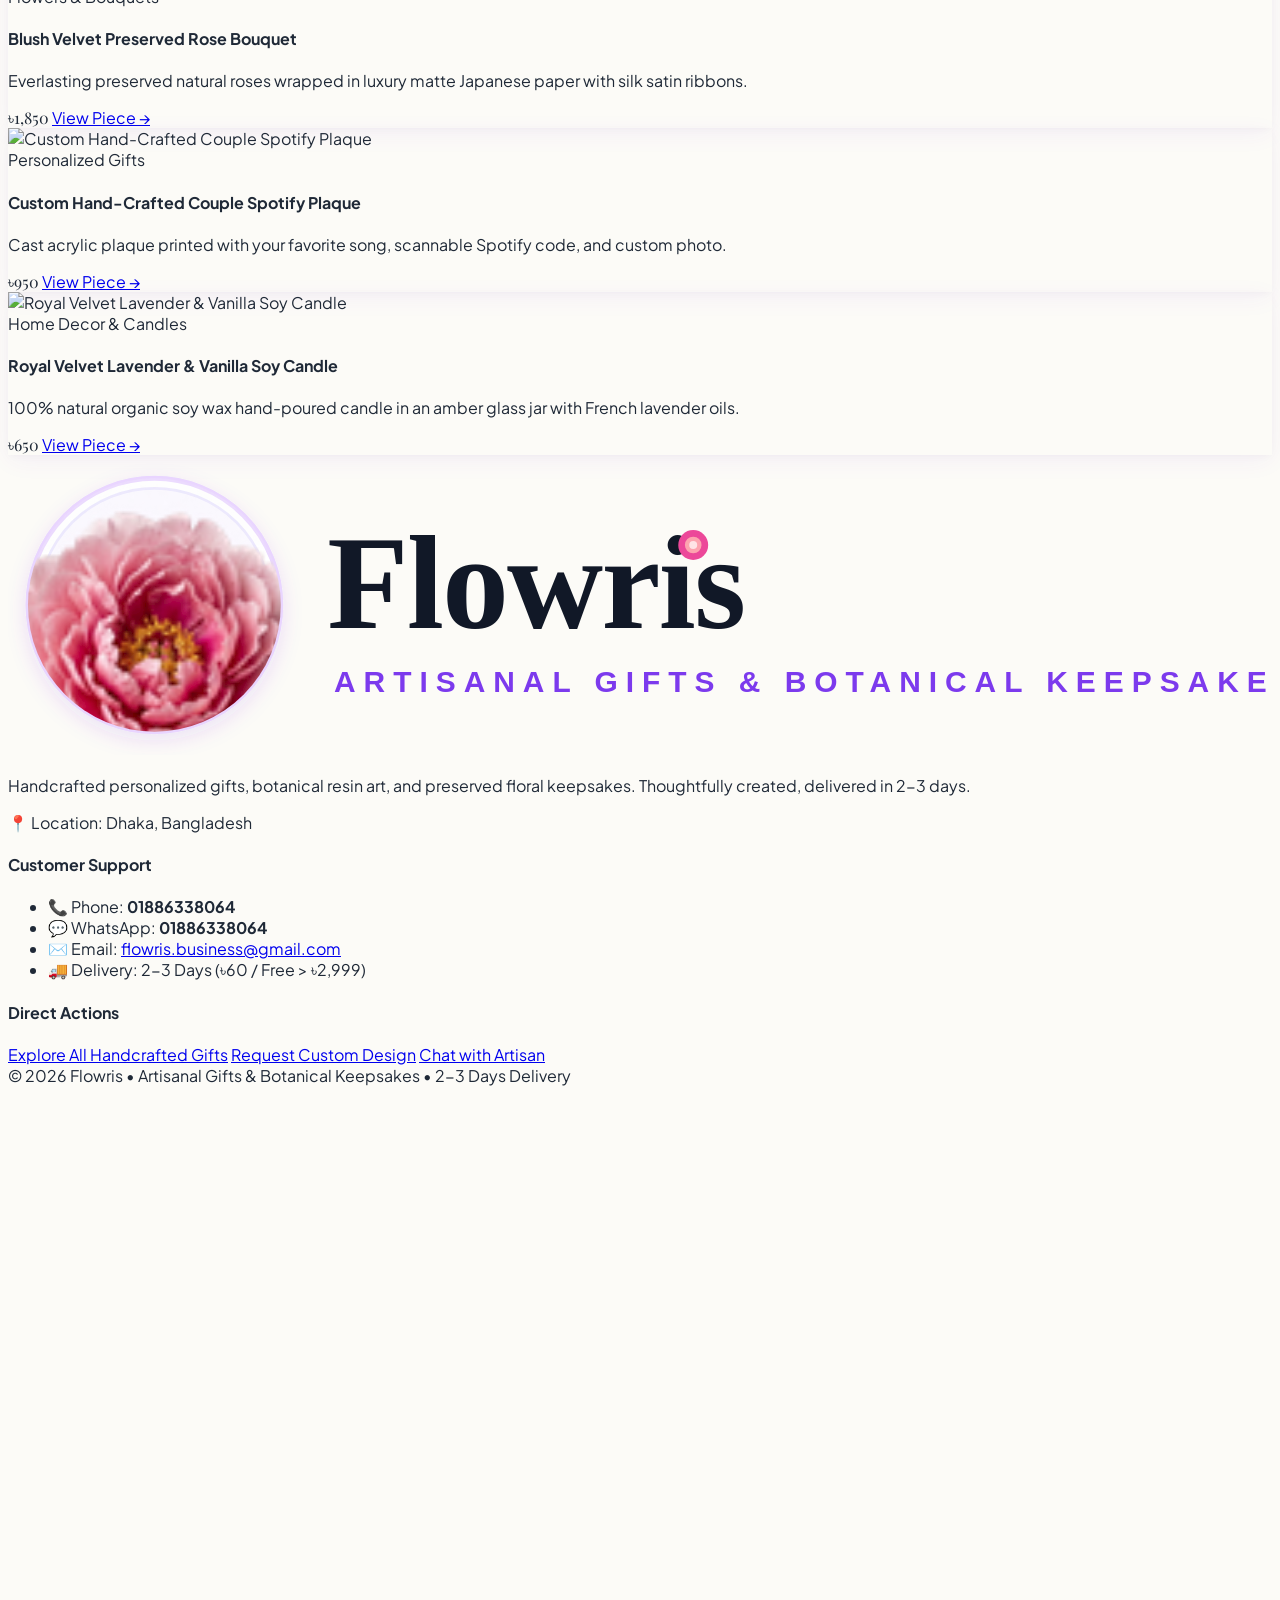
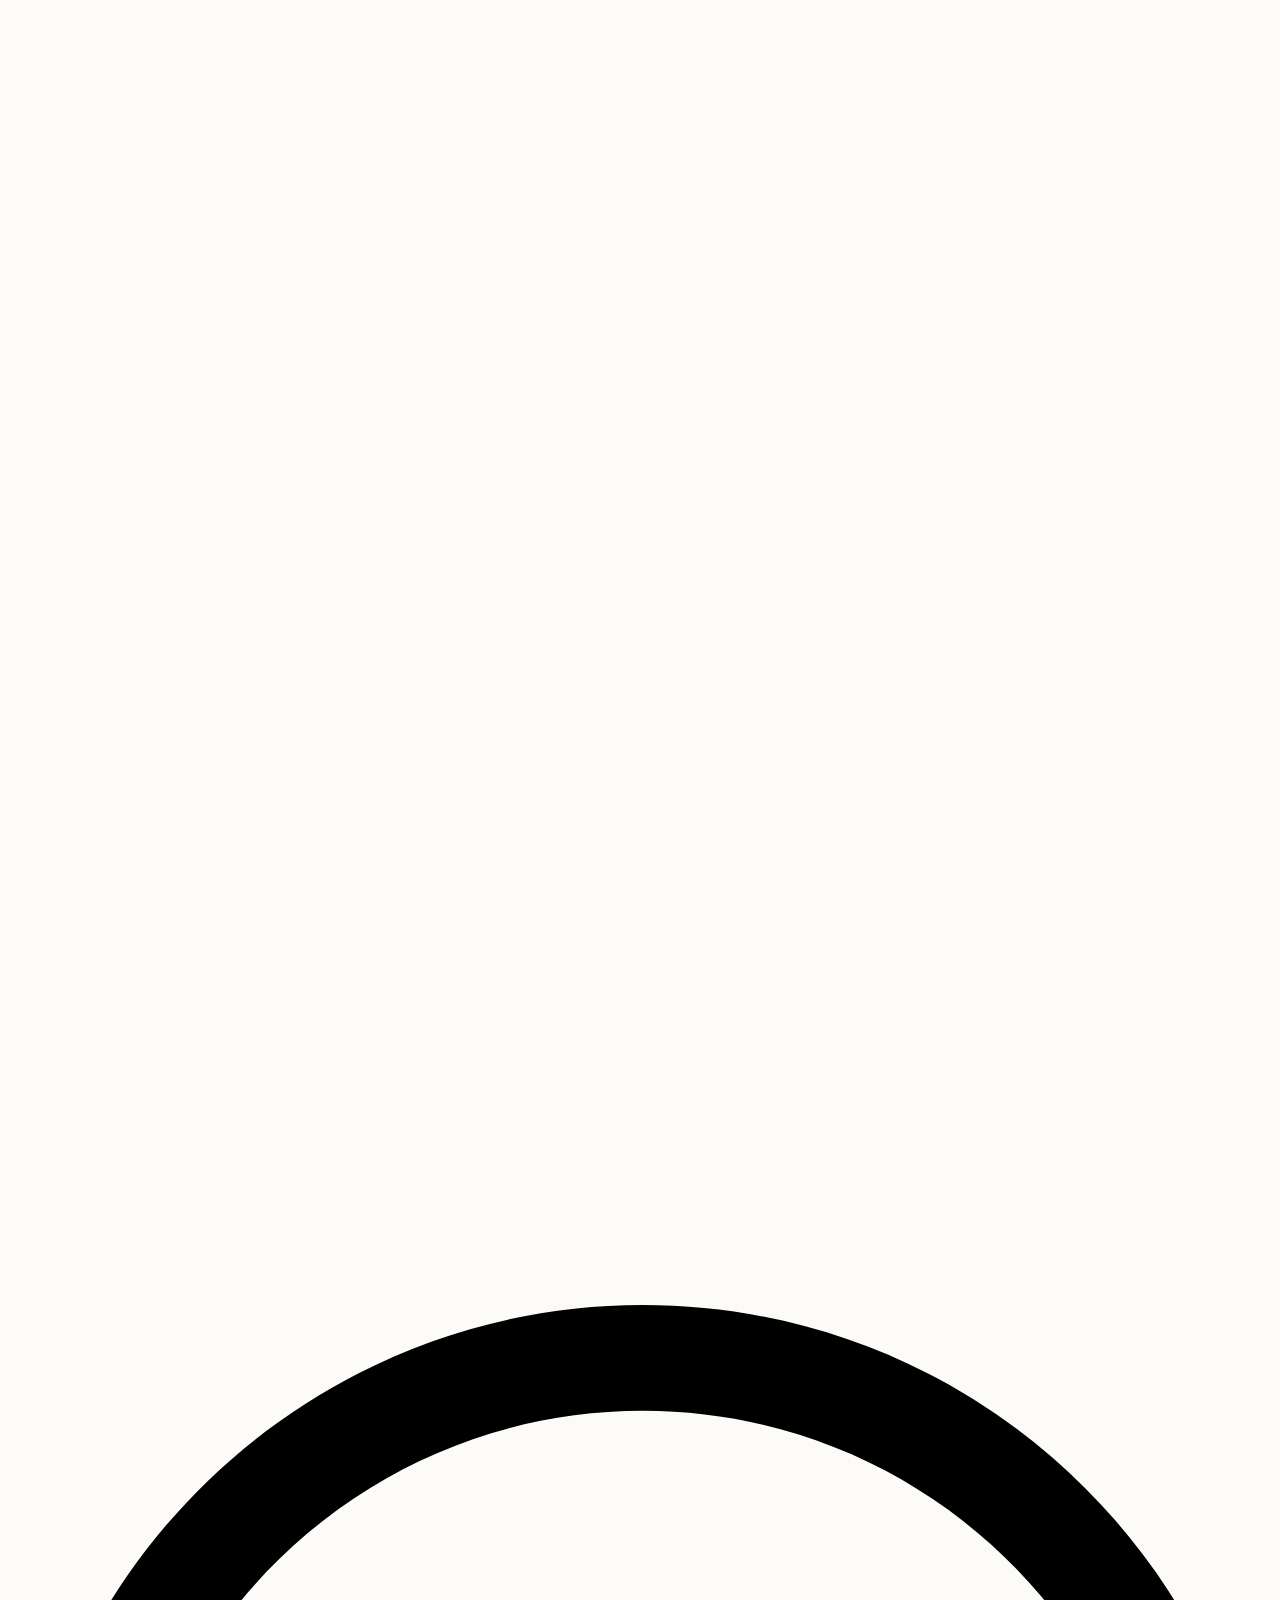
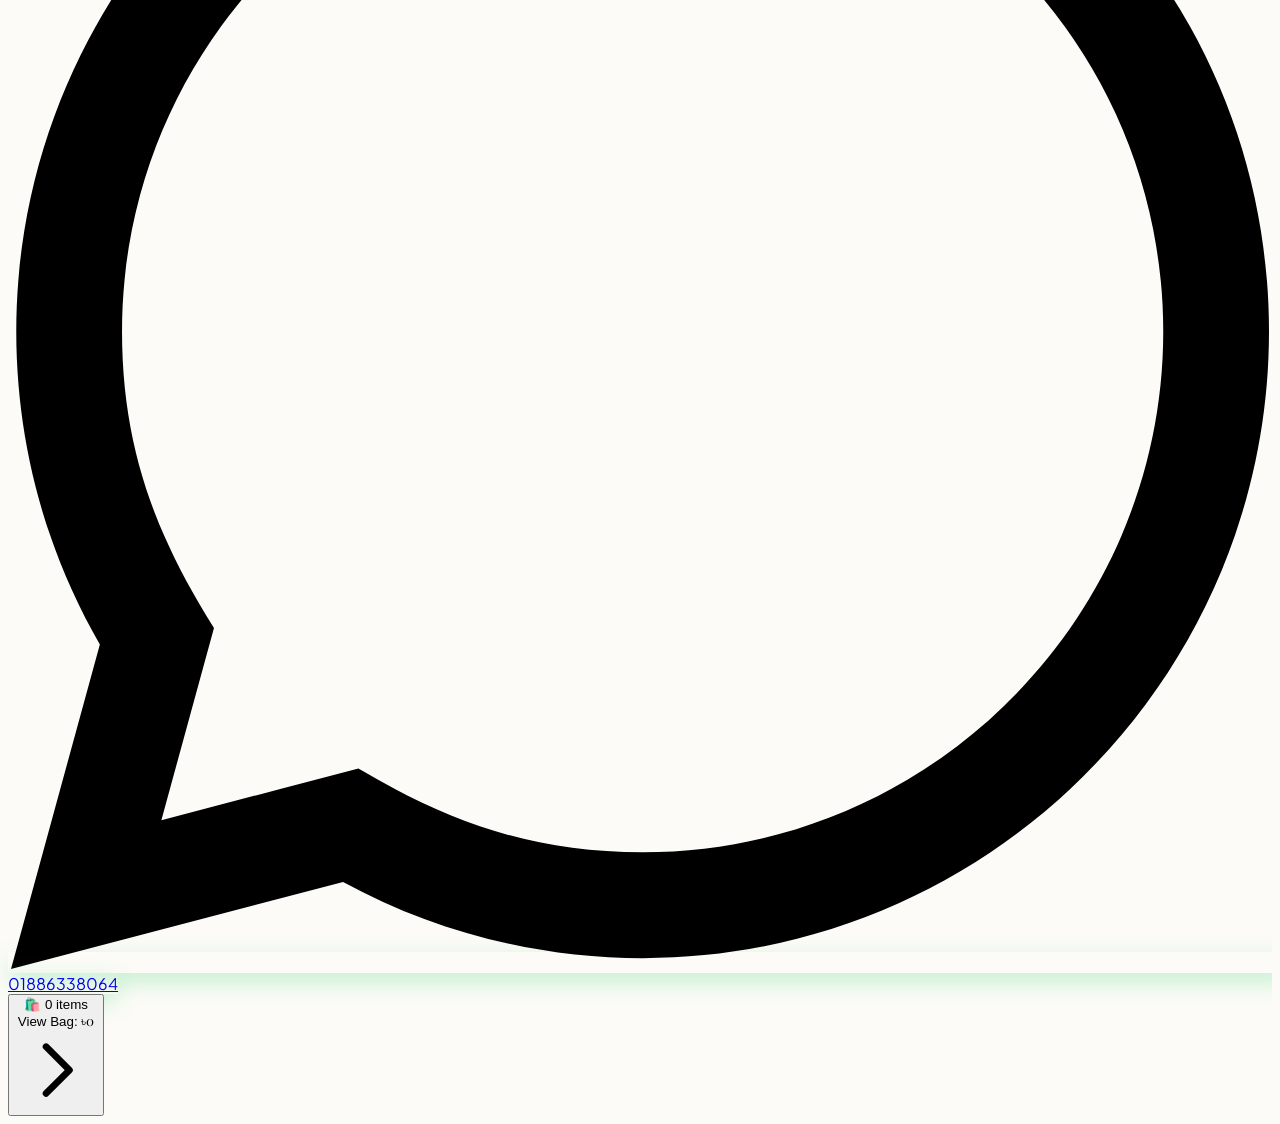
==== commit da90fdfd: "feat: integrate real botanical flower on wooden stick in logo, fix facebook cover and profile pictur" ====
--- a/product.html
+++ b/product.html
@@ -9,7 +9,7 @@
   <!-- Open Graph / Facebook Sharing Meta -->
   <meta property="og:type" content="product" />
   <meta property="og:title" id="og-title" content="Handcrafted Gift | Flowris" />
-  <meta property="og:description" id="og-description" content="Handmade with eternal love. Fast 2-3 days delivery. Cash on Delivery available." />
+  <meta property="og:description" id="og-description" content="Artisanal gifts and botanical keepsakes. Fast 2-3 days delivery. Cash on Delivery available." />
   <meta property="og:image" id="og-image" content="https://images.unsplash.com/photo-1513519245088-0e12902e5a38?auto=format&fit=crop&w=1200&q=80" />
   <meta name="theme-color" content="#7C3AED" />
 
@@ -207,7 +207,7 @@
         <div class="bg-purple-50/70 rounded-2xl p-4 border border-purple-100 flex items-center gap-3 text-xs text-purple-900">
           <span class="text-xl">🌸</span>
           <div>
-            <strong>Handcrafted With Love</strong>
+            <strong>Artisanal Craftsmanship</strong>
             <p class="text-gray-500 text-[11px] mt-0.5">Every piece is hand-poured & assembled with care. Delivered in 2-3 days.</p>
           </div>
         </div>
@@ -361,7 +361,7 @@
       <div class="flex items-center justify-between mb-8">
         <div>
           <span class="text-xs font-bold uppercase tracking-widest text-purple-600">More Handcrafted Pieces</span>
-          <h3 class="text-2xl sm:text-3xl font-serif font-bold text-gray-900 mt-1">You May Also Love</h3>
+          <h3 class="text-2xl sm:text-3xl font-serif font-bold text-gray-900 mt-1">You May Also Like</h3>
         </div>
         <a href="index.html#shop" class="text-xs sm:text-sm font-semibold text-purple-700 hover:text-purple-900">
           View All Gifts →
@@ -383,7 +383,7 @@
         <div>
           <img src="images/flowris-logo.svg" alt="Flowris" class="h-10 w-auto mb-4 invert" />
           <p class="text-xs text-gray-400 leading-relaxed max-w-sm mb-4">
-            Handcrafted personalized gifts, botanical resin art, and preserved floral keepsakes. Crafted with love, delivered in 2-3 days.
+            Handcrafted personalized gifts, botanical resin art, and preserved floral keepsakes. Thoughtfully created, delivered in 2-3 days.
           </p>
           <p class="text-xs text-purple-300">
             📍 Location: Dhaka, Bangladesh
@@ -414,7 +414,7 @@
       </div>
 
       <div class="pt-6 text-center text-xs text-gray-500">
-        © 2026 Flowris • Handcrafted Gifts, Made with Love • 2-3 Days Delivery
+        © 2026 Flowris • Artisanal Gifts & Botanical Keepsakes • 2-3 Days Delivery
       </div>
     </div>
   </footer>
@@ -458,7 +458,7 @@
 
       <div id="cart-footer-section" class="p-5 border-t border-purple-100 bg-gray-50/60 hidden">
         <div class="flex gap-2 mb-4">
-          <input type="text" id="promo-code-input" placeholder="Coupon (e.g. FLOWRISLOVE)" class="flex-1 px-3 py-2 rounded-xl border border-purple-200 text-xs uppercase font-medium focus:outline-none focus:ring-2 focus:ring-purple-500 bg-white" />
+          <input type="text" id="promo-code-input" placeholder="Coupon (e.g. FLOWRIS2026)" class="flex-1 px-3 py-2 rounded-xl border border-purple-200 text-xs uppercase font-medium focus:outline-none focus:ring-2 focus:ring-purple-500 bg-white" />
           <button type="button" onclick="applyPromoCode()" class="px-4 py-2 bg-purple-600 hover:bg-purple-700 text-white text-xs font-semibold rounded-xl shadow-sm transition-all">Apply</button>
         </div>
         <div class="space-y-1.5 text-xs text-gray-600 pb-3 border-b border-purple-100">
